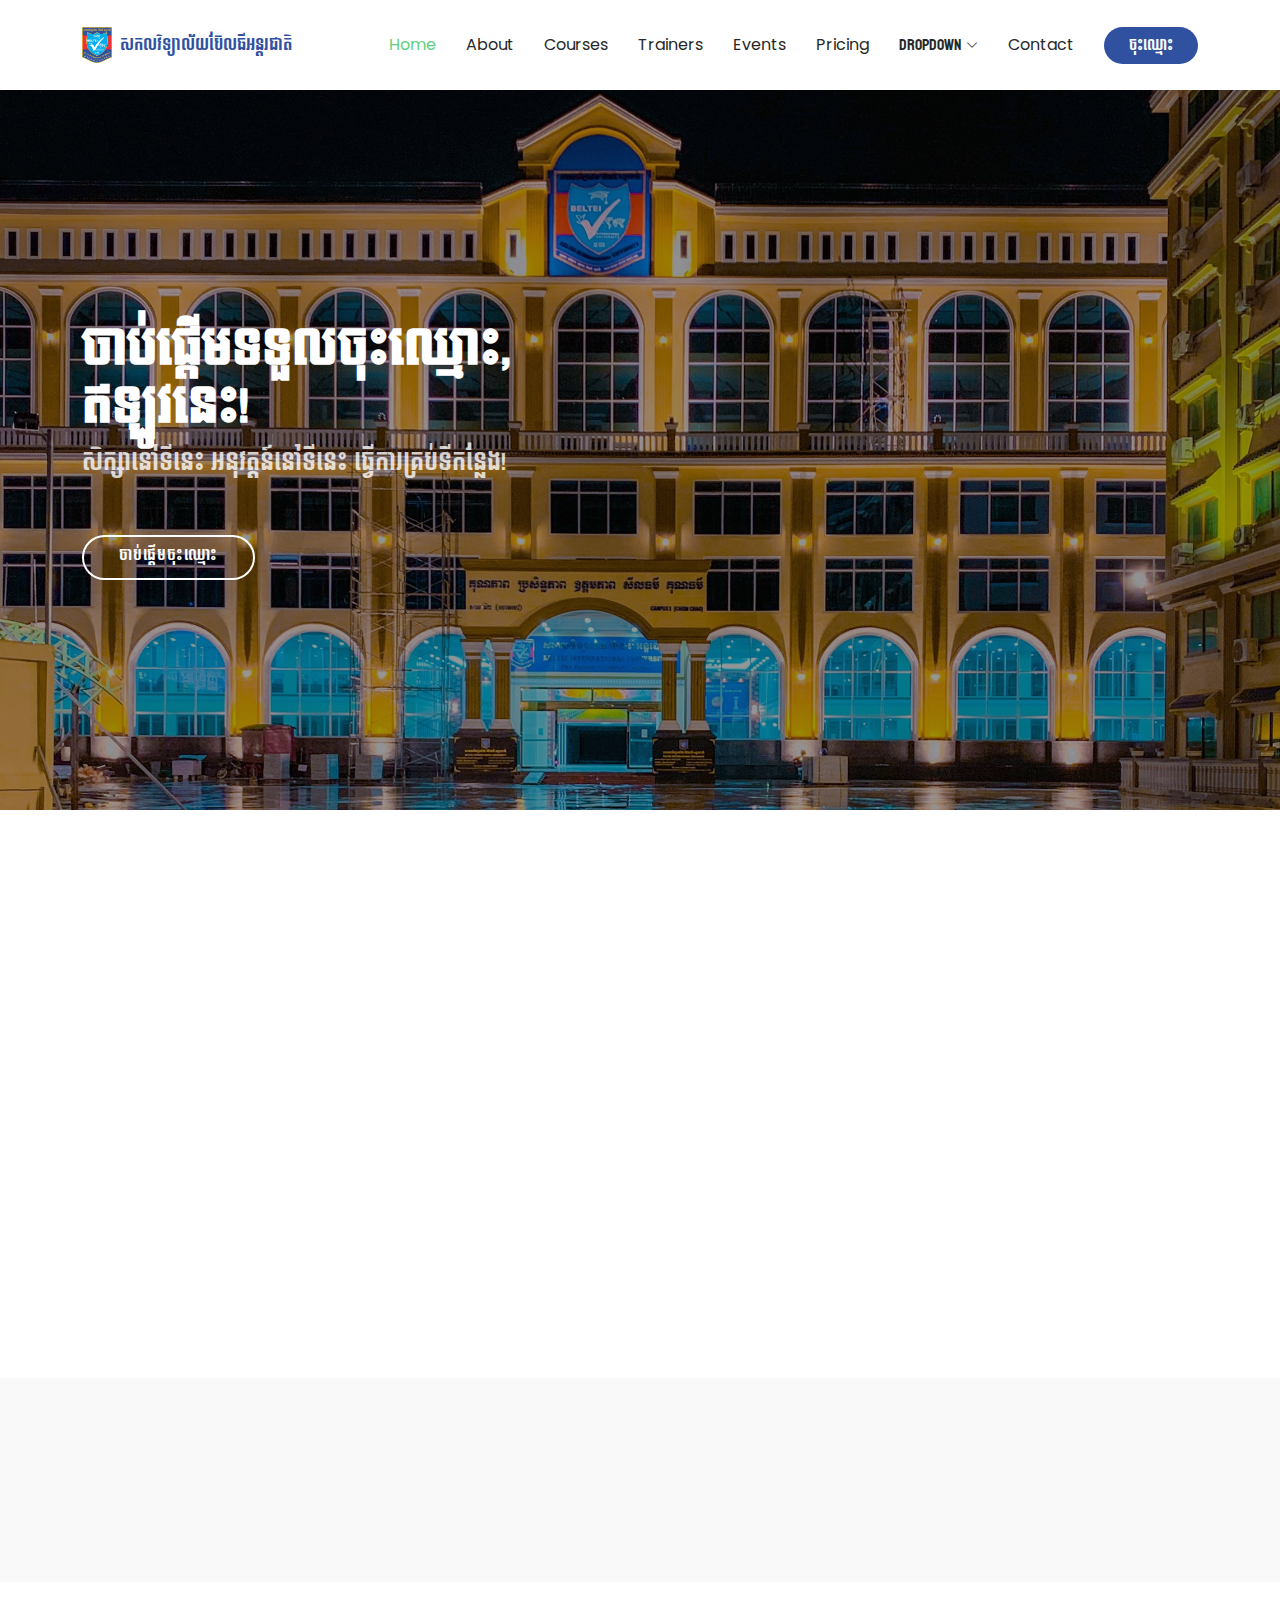
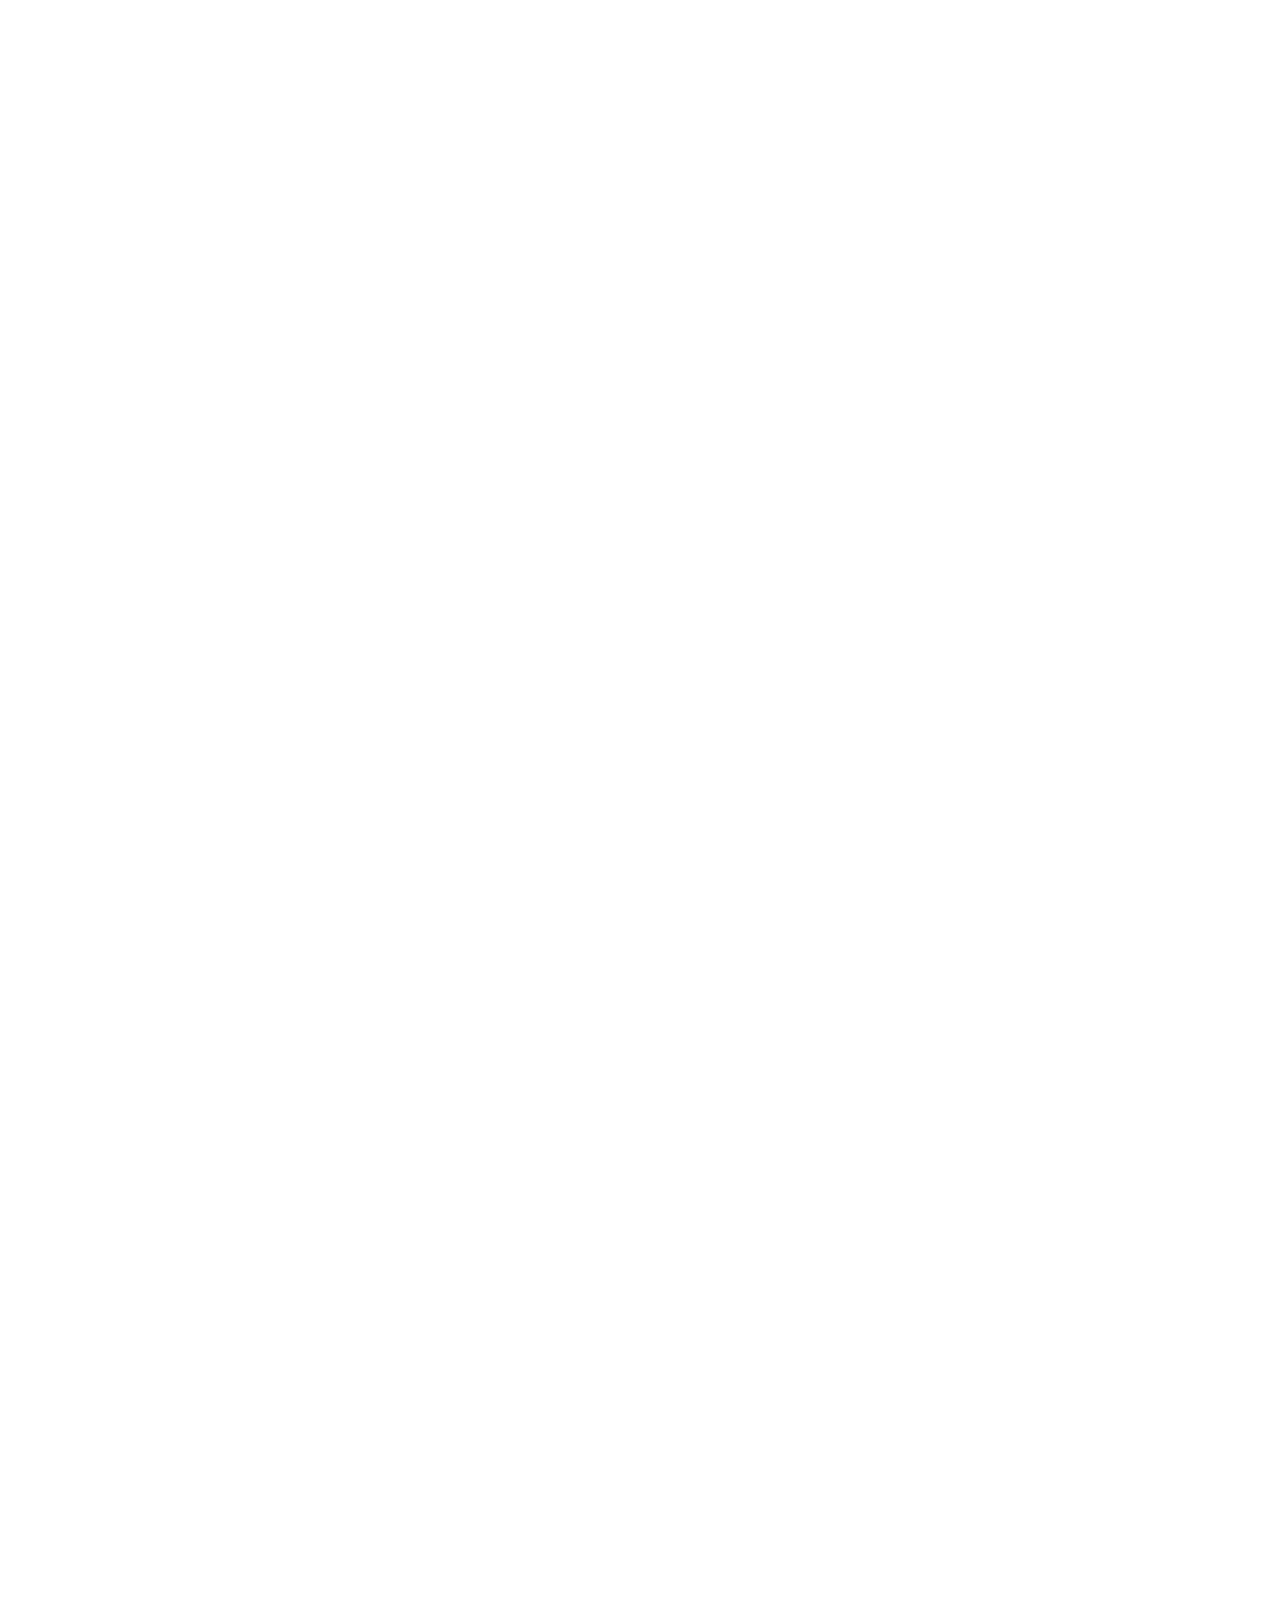
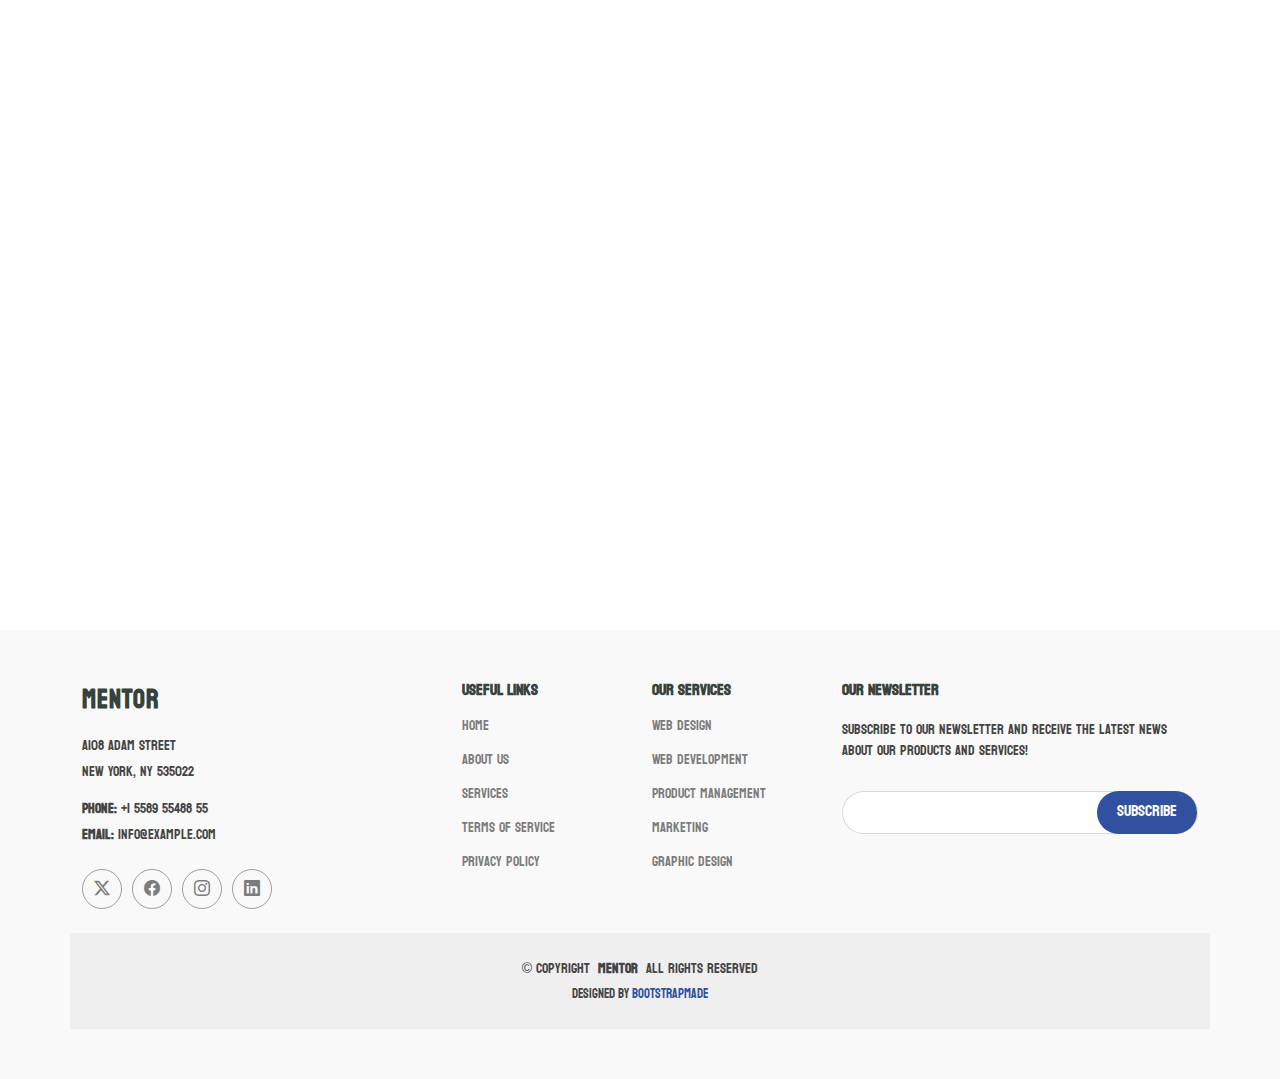
==== index.html @ 5b11e9fb "first commit" ====
<!DOCTYPE html>
<html lang="en">
  <head>
    <meta charset="utf-8" />
    <meta content="width=device-width, initial-scale=1.0" name="viewport" />
    <title>Index - Mentor Bootstrap Template</title>
    <meta name="description" content="" />
    <meta name="keywords" content="" />

    <!-- Favicons -->
    <link href="assets/img/Logo_.png" rel="icon" />
    <link href="assets/img/Logo_.png" rel="BELTEI" />

    <!-- Fonts -->
    <link href="https://fonts.googleapis.com" rel="preconnect" />
    <link href="https://fonts.gstatic.com" rel="preconnect" crossorigin />
    <link
      href="https://fonts.googleapis.com/css2?family=Open+Sans:ital,wght@0,300;0,400;0,500;0,600;0,700;0,800;1,300;1,400;1,500;1,600;1,700;1,800&family=Poppins:ital,wght@0,100;0,200;0,300;0,400;0,500;0,600;0,700;0,800;0,900;1,100;1,200;1,300;1,400;1,500;1,600;1,700;1,800;1,900&family=Raleway:ital,wght@0,100;0,200;0,300;0,400;0,500;0,600;0,700;0,800;0,900;1,100;1,200;1,300;1,400;1,500;1,600;1,700;1,800;1,900&display=swap"
      rel="stylesheet"
    />

    <!-- Vendor CSS Files -->
    <link
      href="assets/vendor/bootstrap/css/bootstrap.min.css"
      rel="stylesheet"
    />
    <link
      href="assets/vendor/bootstrap-icons/bootstrap-icons.css"
      rel="stylesheet"
    />
    <link href="assets/vendor/aos/aos.css" rel="stylesheet" />
    <link
      href="assets/vendor/glightbox/css/glightbox.min.css"
      rel="stylesheet"
    />
    <link href="assets/vendor/swiper/swiper-bundle.min.css" rel="stylesheet" />

    <!-- Link google font -->

    <link rel="preconnect" href="https://fonts.googleapis.com" />
    <link rel="preconnect" href="https://fonts.gstatic.com" crossorigin />
    <link
      href="https://fonts.googleapis.com/css2?family=Bayon&family=Koulen&family=Poppins:ital,wght@0,100;0,200;0,300;0,400;0,500;0,600;0,700;0,800;0,900;1,100;1,200;1,300;1,400;1,500;1,600;1,700;1,800;1,900&display=swap"
      rel="stylesheet"
    />

    <!-- Main CSS File -->
    <link href="assets/css/main.css" rel="stylesheet" />
    <link rel="stylesheet" href="assets/css/Costomize.css">


    <!-- Font Awsome -->
    <link rel="stylesheet" href="https://cdnjs.cloudflare.com/ajax/libs/font-awesome/6.6.0/css/all.min.css" integrity="sha512-Kc323vGBEqzTmouAECnVceyQqyqdsSiqLQISBL29aUW4U/M7pSPA/gEUZQqv1cwx4OnYxTxve5UMg5GT6L4JJg==" crossorigin="anonymous" referrerpolicy="no-referrer" />

    <!-- =======================================================
  * Template Name: Mentor
  * Template URL: https://bootstrapmade.com/mentor-free-education-bootstrap-theme/
  * Updated: Aug 07 2024 with Bootstrap v5.3.3
  * Author: BootstrapMade.com
  * License: https://bootstrapmade.com/license/
  ======================================================== -->
  </head>
  <body class="index-page">
    <header id="header" class="header d-flex align-items-center sticky-top">
      <div
        class="container-fluid container-xl position-relative d-flex align-items-center"
      >
        <a href="index.html" class="logo d-flex align-items-center justify-content-center me-auto">
          <!-- Uncomment the line below if you also wish to use an image logo -->
          <!-- <img src="assets/img/logo.png" alt=""> -->
          <img src="/assets/img/Logo_.png" alt="" />
          សកលវិទ្យាល័យប៊ែលធីអន្ត​រជាតិ
        </a>

        <nav id="navmenu" class="navmenu">
          <ul>
            <li>
              <a href="index.html" class="active">Home<br /></a>
            </li>
            <li><a href="about.html">About</a></li>
            <li><a href="courses.html">Courses</a></li>
            <li><a href="trainers.html">Trainers</a></li>
            <li><a href="events.html">Events</a></li>
            <li><a href="pricing.html">Pricing</a></li>
            <li class="dropdown">
              <a href="#"
                ><span>Dropdown</span>
                <i class="bi bi-chevron-down toggle-dropdown"></i
              ></a>
              <ul>
                <li><a href="#">Dropdown 1</a></li>
                <li class="dropdown">
                  <a href="#"
                    ><span>Deep Dropdown</span>
                    <i class="bi bi-chevron-down toggle-dropdown"></i
                  ></a>
                  <ul>
                    <li><a href="#">Deep Dropdown 1</a></li>
                    <li><a href="#">Deep Dropdown 2</a></li>
                    <li><a href="#">Deep Dropdown 3</a></li>
                    <li><a href="#">Deep Dropdown 4</a></li>
                    <li><a href="#">Deep Dropdown 5</a></li>
                  </ul>
                </li>
                <li><a href="#">Dropdown 2</a></li>
                <li><a href="#">Dropdown 3</a></li>
                <li><a href="#">Dropdown 4</a></li>
              </ul>
            </li>
            <li><a href="contact.html">Contact</a></li>
          </ul>
          <i class="mobile-nav-toggle d-xl-none bi bi-list"></i>
        </nav>

        <a class="btn-getstarted" href="courses.html">​ចុះឈ្មោះ</a>
      </div>
    </header>

    <main class="main">
      <!-- Hero Section -->
      <section id="hero" class="hero section dark-background">
        <img src="assets/img/beltei.jpg" alt="" data-aos="fade-in" />

        <div class="container">
          <h2 data-aos="fade-up" data-aos-delay="100">
            ចាប់ផ្ដើម​ទទួលចុះឈ្មោះ,<br />ឥឡូវនេះ!
          </h2>
          <p data-aos="fade-up" data-aos-delay="200">
            សិក្សានៅទីនេះ អនុវត្តន៍នៅទីនេះ​ ធ្វើការគ្រប់ទីកន្លែ​ង​!
          </p>
          <div class="d-flex mt-4" data-aos="fade-up" data-aos-delay="300">
            <a href="courses.html" class="btn-get-started">ចាប់ផ្ដើម​ចុះឈ្មោះ</a>
          </div>
        </div>
      </section>
      <!-- /Hero Section -->

      <!-- About Section -->
      <section id="about" class="about section">
        <div class="container">
          <div class="row gy-4">
            <div
              class="col-lg-6 order-1 order-lg-2"
              data-aos="fade-up"
              data-aos-delay="100"
            >
              <img src="assets/img/about.jpeg" class="img-fluid" alt="" />
            </div>

            <div
              class="col-lg-6 order-2 order-lg-1 content"
              data-aos="fade-up"
              data-aos-delay="200"
            >
              <h3>សកលវិទ្យាល័យប៊ែលធីអន្ត​រជាតិបានផ្ដល់នូវការ​អបរុំ​ និង​ការអនុវត្តន៍ជាក់ស្ដែង​ល្អបំផុតសម្រាប់និស្សិតសម័យថ្មី</h3>
              <p class="fst-italic">
                សកលវិទ្យាល័យប៊ែលធីអន្ត​រជាតិមាន ៤៥ មុខជំនាញ នៃ ១៣ មហាវិទ្យាល័យ
              </p>
              <ul>
                <li>
                  <i class="bi bi-check-circle"></i>
                  <span
                    >ថ្នាក់ បរិញ្ញាបត្ររង</span
                  >
                </li>
                <li>
                  <i class="bi bi-check-circle"></i>
                  <span
                    >ថ្នាក់ បរិញ្ញាបត្រ</span
                  >
                </li>
                <li>
                  <i class="bi bi-check-circle"></i>
                  <span
                    >ថ្នាក់ បរិញ្ញាបត្រជាន់ខ្ពស់</span
                  >
                </li>
                <li>
                  <i class="bi bi-check-circle"></i>
                  <span
                    >ថ្នាក់ បណ្ឌិត</span
                  >
                </li>
                <li>
                  <i class="bi bi-check-circle"></i>
                  <span
                    >ផ្សល់នូវការអប់រុំបែបអន្តជាតិ​ ដែលមានទាំងថ្នាល់ជាតិ(National Program) និងអន្តរជាតិ(International Program) ប្រកបទៅដោតគុណភាព.</span
                  >
                </li>
              </ul>
              <a href="#" class="read-more"
                ><span>មើលបន្ថែម</span><i class="bi bi-arrow-right"></i
              ></a>
            </div>
          </div>
        </div>
      </section>
      <!-- /About Section -->

      <!-- Counts Section -->
      <section id="counts" class="section counts light-background">
        <div class="container" data-aos="fade-up" data-aos-delay="100">
          <div class="row gy-4">
            <div class="col-lg-3 col-md-6">
              <div class="stats-item text-center w-100 h-100">
                <span
                  data-purecounter-start="0"
                  data-purecounter-end="14480"
                  data-purecounter-duration="1"
                  class="purecounter"
                ></span>
                <p>Students</p>
              </div>
            </div>
            <!-- End Stats Item -->

            <div class="col-lg-3 col-md-6">
              <div class="stats-item text-center w-100 h-100">
                <span
                  data-purecounter-start="0"
                  data-purecounter-end="46"
                  data-purecounter-duration="1"
                  class="purecounter"
                ></span>
                <p>Courses</p>
              </div>
            </div>
            <!-- End Stats Item -->

            <div class="col-lg-3 col-md-6">
              <div class="stats-item text-center w-100 h-100">
                <span
                  data-purecounter-start="0"
                  data-purecounter-end="42"
                  data-purecounter-duration="1"
                  class="purecounter"
                ></span>
                <p>Events</p>
              </div>
            </div>
            <!-- End Stats Item -->

            <div class="col-lg-3 col-md-6">
              <div class="stats-item text-center w-100 h-100">
                <span
                  data-purecounter-start="0"
                  data-purecounter-end="24"
                  data-purecounter-duration="1"
                  class="purecounter"
                ></span>
                <p>Trainers</p>
              </div>
            </div>
            <!-- End Stats Item -->
          </div>
        </div>
      </section>
      <!-- /Counts Section -->

      <!-- Why Us Section -->
      <section id="why-us" class="section why-us">
        <div class="container">
          <div class="row gy-4">
            <div class="col-lg-4" data-aos="fade-up" data-aos-delay="100">
              <div class="why-box">
                <h3>ហេតុអ្វីជ្រើសរើសយកសកលវិទ្យាល័យប៊ែលធីអន្តរជាតិ?</h3>
                <p>
                  ព្រោះសកលវិទ្យាល័យប៊ែលធីអន្តរជាតិបានផ្ដល់នូវការអបរុំមួយដែលល្អបំផុតនៅប្រទេសកម្ពុជា និងជាជម្រើសដ័ល្អបំផុតសម្រាប់និស្សិតទាំងអស់។ ជាពិសេសជាងនេះទៅទៀតអ្នកដែលធ្លាក់បាក់ឌុបក៏អាច ចូលរៀនបានដែរ (ថ្នាក់បរិញ្ញាបត្ររង)។ លើសពីនេះទៅទៀតបានបែងចែកជំនាញដោយមិនរៀនចូលគ្នាលើយ ។
                </p>
                <div class="text-center">
                  <a href="#" class="more-btn"
                    ><span>មើលបន្ថែម</span> <i class="bi bi-chevron-right"></i
                  ></a>
                </div>
              </div>
            </div>
            <!-- End Why Box -->

            <div class="col-lg-8 d-flex align-items-stretch">
              <div class="row gy-4" data-aos="fade-up" data-aos-delay="200">
                <div class="col-xl-4">
                  <div
                    class="icon-box d-flex flex-column justify-content-center align-items-center"
                  >
                    <i class="fa-solid fa-person-digging"></i>
                    <h4>ការចុះហ្វឹកហាត់ការងារ​</h4>
                    <p>
                      ក្រៅពីការសិក្សានៅក្នុងថ្នាក់ សកលវិទ្យាល័យប៊ែលធីអន្ត​រជាតិ​​ បានបង្កើតនូវកម្មពិធីសិក្សាល្អៗជាច្រើន ដូចជាការចុះហ្វឹកហាត់ការងារ(Practicle Tranning)ជាដើម ។
                    </p>
                  </div>
                </div>
                <!-- End Icon Box -->

                <div class="col-xl-4" data-aos="fade-up" data-aos-delay="300">
                  <div
                    class="icon-box d-flex flex-column justify-content-center align-items-center"
                  >
                    <i class="fa-solid fa-mountain-sun"></i>
                    <h4>ការចុះទស្សនកិច្ចសិក្សា</h4>
                    <p>

                    </p>
                  </div>
                </div>
                <!-- End Icon Box -->

                <div class="col-xl-4" data-aos="fade-up" data-aos-delay="400">
                  <div
                    class="icon-box d-flex flex-column justify-content-center align-items-center"
                  >
                    <i class="bi bi-inboxes"></i>
                    <h4>Labore consequatur incidid dolore</h4>
                    <p>
                      Aut suscipit aut cum nemo deleniti aut omnis. Doloribus ut
                      maiores omnis facere
                    </p>
                  </div>
                </div>
                <!-- End Icon Box -->
              </div>
            </div>
          </div>
        </div>
      </section>
      <!-- /Why Us Section -->

      <!-- Features Section -->
      <section id="features" class="features section">
        <div class="container">
          <div class="row gy-4">
            <div
              class="col-lg-3 col-md-4"
              data-aos="fade-up"
              data-aos-delay="100"
            >
              <div class="features-item">
                <i class="bi bi-eye" style="color: #ffbb2c"></i>
                <h3><a href="" class="stretched-link">Lorem Ipsum</a></h3>
              </div>
            </div>
            <!-- End Feature Item -->

            <div
              class="col-lg-3 col-md-4"
              data-aos="fade-up"
              data-aos-delay="200"
            >
              <div class="features-item">
                <i class="bi bi-infinity" style="color: #5578ff"></i>
                <h3><a href="" class="stretched-link">Dolor Sitema</a></h3>
              </div>
            </div>
            <!-- End Feature Item -->

            <div
              class="col-lg-3 col-md-4"
              data-aos="fade-up"
              data-aos-delay="300"
            >
              <div class="features-item">
                <i class="bi bi-mortarboard" style="color: #e80368"></i>
                <h3><a href="" class="stretched-link">Sed perspiciatis</a></h3>
              </div>
            </div>
            <!-- End Feature Item -->

            <div
              class="col-lg-3 col-md-4"
              data-aos="fade-up"
              data-aos-delay="400"
            >
              <div class="features-item">
                <i class="bi bi-nut" style="color: #e361ff"></i>
                <h3><a href="" class="stretched-link">Magni Dolores</a></h3>
              </div>
            </div>
            <!-- End Feature Item -->

            <div
              class="col-lg-3 col-md-4"
              data-aos="fade-up"
              data-aos-delay="500"
            >
              <div class="features-item">
                <i class="bi bi-shuffle" style="color: #47aeff"></i>
                <h3><a href="" class="stretched-link">Nemo Enim</a></h3>
              </div>
            </div>
            <!-- End Feature Item -->

            <div
              class="col-lg-3 col-md-4"
              data-aos="fade-up"
              data-aos-delay="600"
            >
              <div class="features-item">
                <i class="bi bi-star" style="color: #ffa76e"></i>
                <h3><a href="" class="stretched-link">Eiusmod Tempor</a></h3>
              </div>
            </div>
            <!-- End Feature Item -->

            <div
              class="col-lg-3 col-md-4"
              data-aos="fade-up"
              data-aos-delay="700"
            >
              <div class="features-item">
                <i class="bi bi-x-diamond" style="color: #11dbcf"></i>
                <h3><a href="" class="stretched-link">Midela Teren</a></h3>
              </div>
            </div>
            <!-- End Feature Item -->

            <div
              class="col-lg-3 col-md-4"
              data-aos="fade-up"
              data-aos-delay="800"
            >
              <div class="features-item">
                <i class="bi bi-camera-video" style="color: #4233ff"></i>
                <h3><a href="" class="stretched-link">Pira Neve</a></h3>
              </div>
            </div>
            <!-- End Feature Item -->

            <div
              class="col-lg-3 col-md-4"
              data-aos="fade-up"
              data-aos-delay="900"
            >
              <div class="features-item">
                <i class="bi bi-command" style="color: #b2904f"></i>
                <h3><a href="" class="stretched-link">Dirada Pack</a></h3>
              </div>
            </div>
            <!-- End Feature Item -->

            <div
              class="col-lg-3 col-md-4"
              data-aos="fade-up"
              data-aos-delay="1000"
            >
              <div class="features-item">
                <i class="bi bi-dribbble" style="color: #b20969"></i>
                <h3><a href="" class="stretched-link">Moton Ideal</a></h3>
              </div>
            </div>
            <!-- End Feature Item -->

            <div
              class="col-lg-3 col-md-4"
              data-aos="fade-up"
              data-aos-delay="1100"
            >
              <div class="features-item">
                <i class="bi bi-activity" style="color: #ff5828"></i>
                <h3><a href="" class="stretched-link">Verdo Park</a></h3>
              </div>
            </div>
            <!-- End Feature Item -->

            <div
              class="col-lg-3 col-md-4"
              data-aos="fade-up"
              data-aos-delay="1200"
            >
              <div class="features-item">
                <i class="bi bi-brightness-high" style="color: #29cc61"></i>
                <h3><a href="" class="stretched-link">Flavor Nivelanda</a></h3>
              </div>
            </div>
            <!-- End Feature Item -->
          </div>
        </div>
      </section>
      <!-- /Features Section -->

      <!-- Courses Section -->
      <section id="courses" class="courses section">
        <!-- Section Title -->
        <div class="container section-title" data-aos="fade-up">
          <h2>Courses</h2>
          <p>Popular Courses</p>
        </div>
        <!-- End Section Title -->

        <div class="container">
          <div class="row">
            <div
              class="col-lg-4 col-md-6 d-flex align-items-stretch"
              data-aos="zoom-in"
              data-aos-delay="100"
            >
              <div class="course-item">
                <img
                  src="assets/img/course-1.jpg"
                  class="img-fluid"
                  alt="..."
                />
                <div class="course-content">
                  <div
                    class="d-flex justify-content-between align-items-center mb-3"
                  >
                    <p class="category">Web Development</p>
                    <p class="price">$169</p>
                  </div>

                  <h3><a href="course-details.html">Website Design</a></h3>
                  <p class="description">
                    Et architecto provident deleniti facere repellat nobis iste.
                    Id facere quia quae dolores dolorem tempore.
                  </p>
                  <div
                    class="trainer d-flex justify-content-between align-items-center"
                  >
                    <div class="trainer-profile d-flex align-items-center">
                      <img
                        src="assets/img/trainers/trainer-1-2.jpg"
                        class="img-fluid"
                        alt=""
                      />
                      <a href="" class="trainer-link">Antonio</a>
                    </div>
                    <div class="trainer-rank d-flex align-items-center">
                      <i class="bi bi-person user-icon"></i>&nbsp;50
                      &nbsp;&nbsp;
                      <i class="bi bi-heart heart-icon"></i>&nbsp;65
                    </div>
                  </div>
                </div>
              </div>
            </div>
            <!-- End Course Item-->

            <div
              class="col-lg-4 col-md-6 d-flex align-items-stretch mt-4 mt-md-0"
              data-aos="zoom-in"
              data-aos-delay="200"
            >
              <div class="course-item">
                <img
                  src="assets/img/course-2.jpg"
                  class="img-fluid"
                  alt="..."
                />
                <div class="course-content">
                  <div
                    class="d-flex justify-content-between align-items-center mb-3"
                  >
                    <p class="category">Marketing</p>
                    <p class="price">$250</p>
                  </div>

                  <h3>
                    <a href="course-details.html">Search Engine Optimization</a>
                  </h3>
                  <p class="description">
                    Et architecto provident deleniti facere repellat nobis iste.
                    Id facere quia quae dolores dolorem tempore.
                  </p>
                  <div
                    class="trainer d-flex justify-content-between align-items-center"
                  >
                    <div class="trainer-profile d-flex align-items-center">
                      <img
                        src="assets/img/trainers/trainer-2-2.jpg"
                        class="img-fluid"
                        alt=""
                      />
                      <a href="" class="trainer-link">Lana</a>
                    </div>
                    <div class="trainer-rank d-flex align-items-center">
                      <i class="bi bi-person user-icon"></i>&nbsp;35
                      &nbsp;&nbsp;
                      <i class="bi bi-heart heart-icon"></i>&nbsp;42
                    </div>
                  </div>
                </div>
              </div>
            </div>
            <!-- End Course Item-->

            <div
              class="col-lg-4 col-md-6 d-flex align-items-stretch mt-4 mt-lg-0"
              data-aos="zoom-in"
              data-aos-delay="300"
            >
              <div class="course-item">
                <img
                  src="assets/img/course-3.jpg"
                  class="img-fluid"
                  alt="..."
                />
                <div class="course-content">
                  <div
                    class="d-flex justify-content-between align-items-center mb-3"
                  >
                    <p class="category">Content</p>
                    <p class="price">$180</p>
                  </div>

                  <h3><a href="course-details.html">Copywriting</a></h3>
                  <p class="description">
                    Et architecto provident deleniti facere repellat nobis iste.
                    Id facere quia quae dolores dolorem tempore.
                  </p>
                  <div
                    class="trainer d-flex justify-content-between align-items-center"
                  >
                    <div class="trainer-profile d-flex align-items-center">
                      <img
                        src="assets/img/trainers/trainer-3-2.jpg"
                        class="img-fluid"
                        alt=""
                      />
                      <a href="" class="trainer-link">Brandon</a>
                    </div>
                    <div class="trainer-rank d-flex align-items-center">
                      <i class="bi bi-person user-icon"></i>&nbsp;20
                      &nbsp;&nbsp;
                      <i class="bi bi-heart heart-icon"></i>&nbsp;85
                    </div>
                  </div>
                </div>
              </div>
            </div>
            <!-- End Course Item-->
          </div>
        </div>
      </section>
      <!-- /Courses Section -->

      <!-- Trainers Index Section -->
      <section id="trainers-index" class="section trainers-index">
        <div class="container">
          <div class="row">
            <div
              class="col-lg-4 col-md-6 d-flex"
              data-aos="fade-up"
              data-aos-delay="100"
            >
              <div class="member">
                <img
                  src="assets/img/trainers/trainer-1.jpg"
                  class="img-fluid"
                  alt=""
                />
                <div class="member-content">
                  <h4>Walter White</h4>
                  <span>Web Development</span>
                  <p>
                    Magni qui quod omnis unde et eos fuga et exercitationem.
                    Odio veritatis perspiciatis quaerat qui aut aut aut
                  </p>
                  <div class="social">
                    <a href=""><i class="bi bi-twitter-x"></i></a>
                    <a href=""><i class="bi bi-facebook"></i></a>
                    <a href=""><i class="bi bi-instagram"></i></a>
                    <a href=""><i class="bi bi-linkedin"></i></a>
                  </div>
                </div>
              </div>
            </div>
            <!-- End Team Member -->

            <div
              class="col-lg-4 col-md-6 d-flex"
              data-aos="fade-up"
              data-aos-delay="200"
            >
              <div class="member">
                <img
                  src="assets/img/trainers/trainer-2.jpg"
                  class="img-fluid"
                  alt=""
                />
                <div class="member-content">
                  <h4>Sarah Jhinson</h4>
                  <span>Marketing</span>
                  <p>
                    Repellat fugiat adipisci nemo illum nesciunt voluptas
                    repellendus. In architecto rerum rerum temporibus
                  </p>
                  <div class="social">
                    <a href=""><i class="bi bi-twitter-x"></i></a>
                    <a href=""><i class="bi bi-facebook"></i></a>
                    <a href=""><i class="bi bi-instagram"></i></a>
                    <a href=""><i class="bi bi-linkedin"></i></a>
                  </div>
                </div>
              </div>
            </div>
            <!-- End Team Member -->

            <div
              class="col-lg-4 col-md-6 d-flex"
              data-aos="fade-up"
              data-aos-delay="300"
            >
              <div class="member">
                <img
                  src="assets/img/trainers/trainer-3.jpg"
                  class="img-fluid"
                  alt=""
                />
                <div class="member-content">
                  <h4>William Anderson</h4>
                  <span>Content</span>
                  <p>
                    Voluptas necessitatibus occaecati quia. Earum totam
                    consequuntur qui porro et laborum toro des clara
                  </p>
                  <div class="social">
                    <a href=""><i class="bi bi-twitter-x"></i></a>
                    <a href=""><i class="bi bi-facebook"></i></a>
                    <a href=""><i class="bi bi-instagram"></i></a>
                    <a href=""><i class="bi bi-linkedin"></i></a>
                  </div>
                </div>
              </div>
            </div>
            <!-- End Team Member -->
          </div>
        </div>
      </section>
      <!-- /Trainers Index Section -->
    </main>

    <footer id="footer" class="footer position-relative light-background">
      <div class="container footer-top">
        <div class="row gy-4">
          <div class="col-lg-4 col-md-6 footer-about">
            <a href="index.html" class="logo d-flex align-items-center">
              <span class="sitename">Mentor</span>
            </a>
            <div class="footer-contact pt-3">
              <p>A108 Adam Street</p>
              <p>New York, NY 535022</p>
              <p class="mt-3">
                <strong>Phone:</strong> <span>+1 5589 55488 55</span>
              </p>
              <p><strong>Email:</strong> <span>info@example.com</span></p>
            </div>
            <div class="social-links d-flex mt-4">
              <a href=""><i class="bi bi-twitter-x"></i></a>
              <a href=""><i class="bi bi-facebook"></i></a>
              <a href=""><i class="bi bi-instagram"></i></a>
              <a href=""><i class="bi bi-linkedin"></i></a>
            </div>
          </div>

          <div class="col-lg-2 col-md-3 footer-links">
            <h4>Useful Links</h4>
            <ul>
              <li><a href="#">Home</a></li>
              <li><a href="#">About us</a></li>
              <li><a href="#">Services</a></li>
              <li><a href="#">Terms of service</a></li>
              <li><a href="#">Privacy policy</a></li>
            </ul>
          </div>

          <div class="col-lg-2 col-md-3 footer-links">
            <h4>Our Services</h4>
            <ul>
              <li><a href="#">Web Design</a></li>
              <li><a href="#">Web Development</a></li>
              <li><a href="#">Product Management</a></li>
              <li><a href="#">Marketing</a></li>
              <li><a href="#">Graphic Design</a></li>
            </ul>
          </div>

          <div class="col-lg-4 col-md-12 footer-newsletter">
            <h4>Our Newsletter</h4>
            <p>
              Subscribe to our newsletter and receive the latest news about our
              products and services!
            </p>
            <form
              action="forms/newsletter.php"
              method="post"
              class="php-email-form"
            >
              <div class="newsletter-form">
                <input type="email" name="email" /><input
                  type="submit"
                  value="Subscribe"
                />
              </div>
              <div class="loading">Loading</div>
              <div class="error-message"></div>
              <div class="sent-message">
                Your subscription request has been sent. Thank you!
              </div>
            </form>
          </div>
        </div>
      </div>

      <div class="container copyright text-center mt-4">
        <p>
          © <span>Copyright</span>
          <strong class="px-1 sitename">Mentor</strong>
          <span>All Rights Reserved</span>
        </p>
        <div class="credits">
          <!-- All the links in the footer should remain intact. -->
          <!-- You can delete the links only if you've purchased the pro version. -->
          <!-- Licensing information: https://bootstrapmade.com/license/ -->
          <!-- Purchase the pro version with working PHP/AJAX contact form: [buy-url] -->
          Designed by <a href="https://bootstrapmade.com/">BootstrapMade</a>
        </div>
      </div>
    </footer>

    <!-- Scroll Top -->
    <a
      href="#"
      id="scroll-top"
      class="scroll-top d-flex align-items-center justify-content-center"
      ><i class="bi bi-arrow-up-short"></i
    ></a>

    <!-- Preloader -->
    <div id="preloader"></div>

    <!-- Vendor JS Files -->
    <script src="assets/vendor/bootstrap/js/bootstrap.bundle.min.js"></script>
    <script src="assets/vendor/php-email-form/validate.js"></script>
    <script src="assets/vendor/aos/aos.js"></script>
    <script src="assets/vendor/glightbox/js/glightbox.min.js"></script>
    <script src="assets/vendor/purecounter/purecounter_vanilla.js"></script>
    <script src="assets/vendor/swiper/swiper-bundle.min.js"></script>

    <!-- Main JS File -->
    <script src="assets/js/main.js"></script>
  </body>
</html>
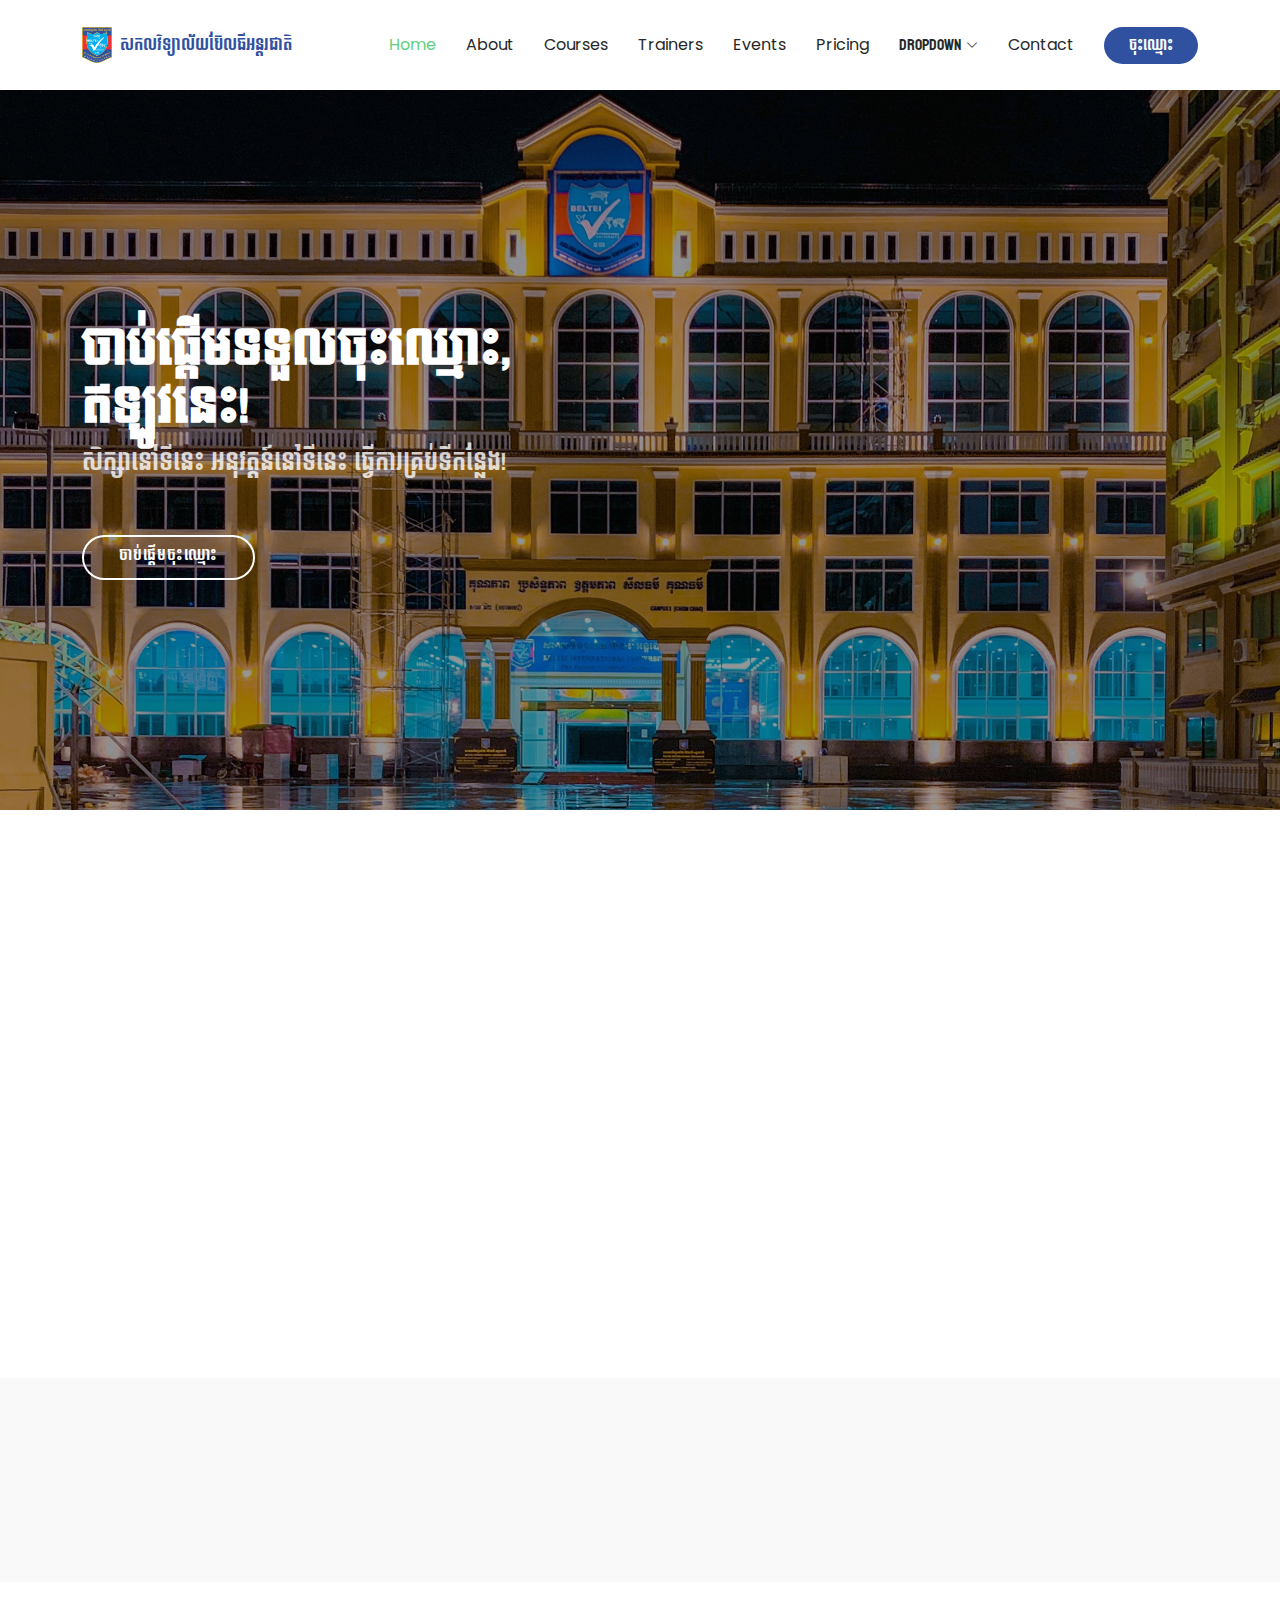
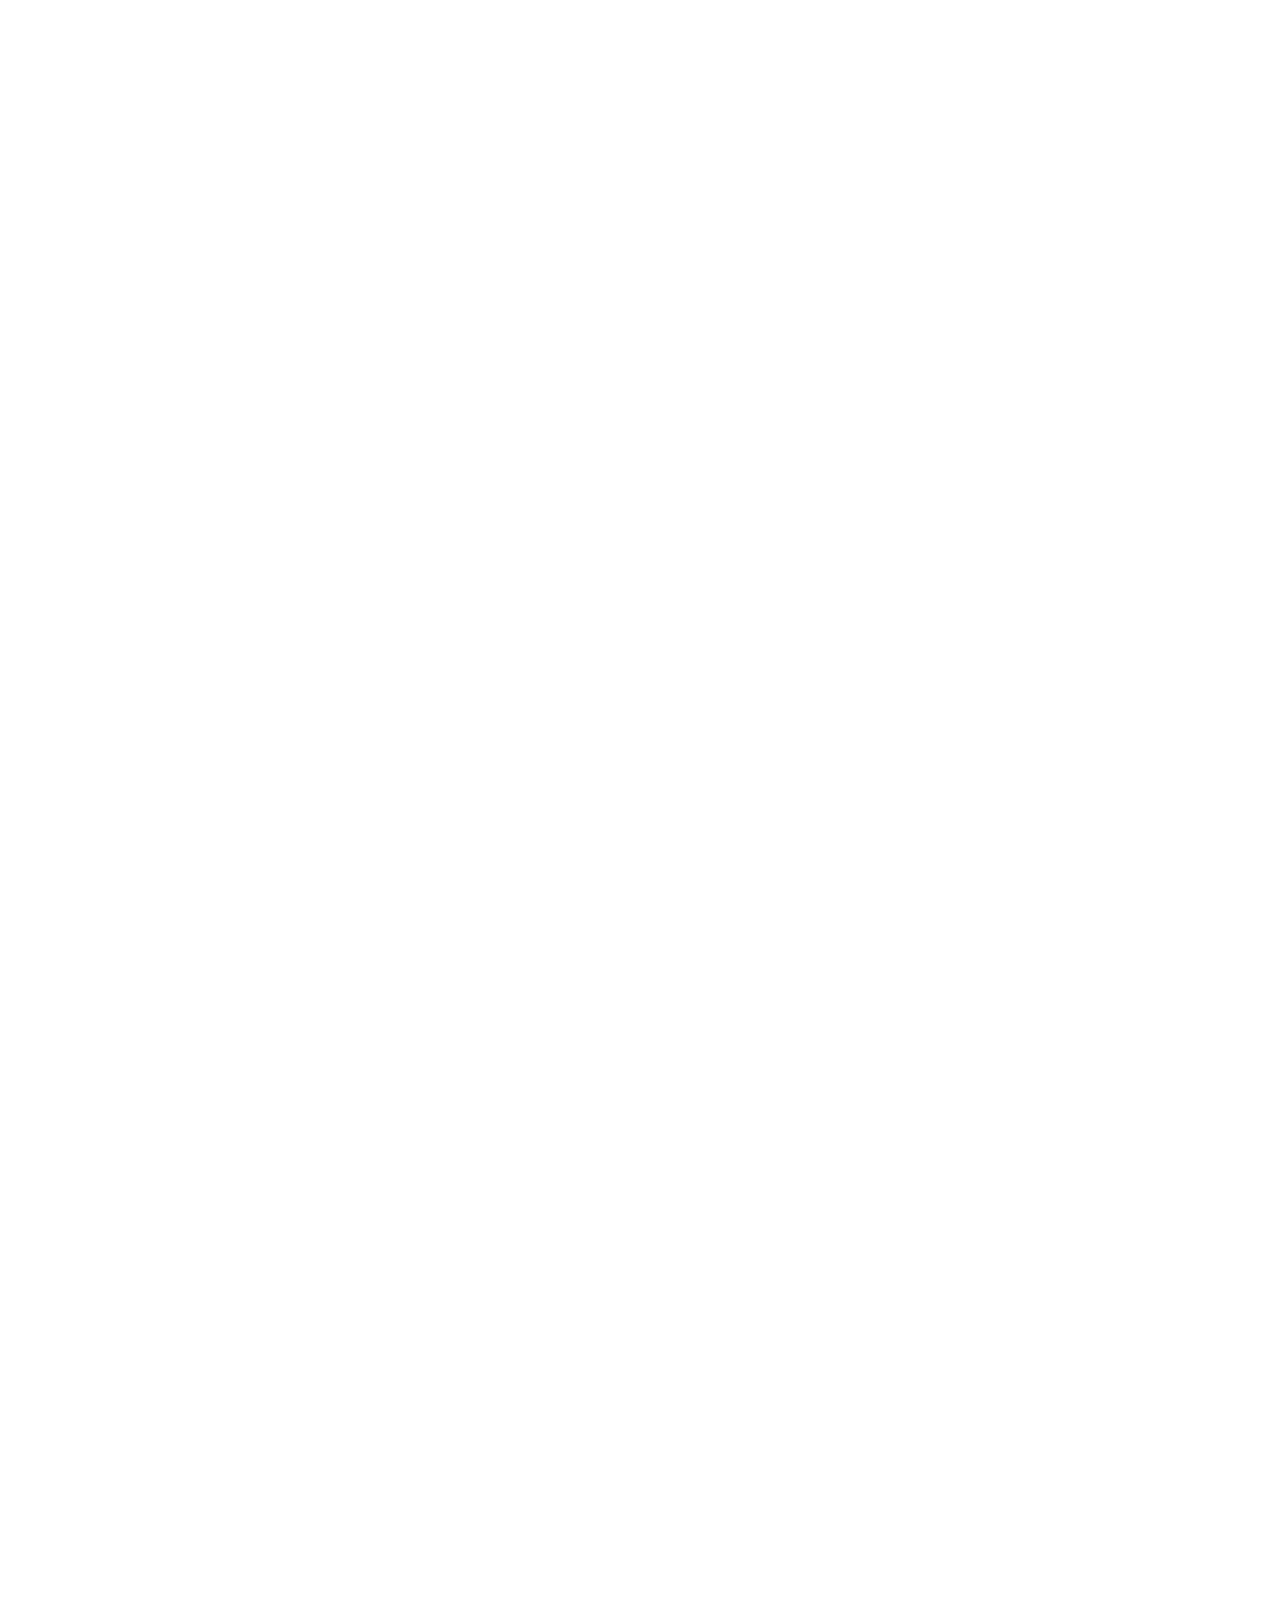
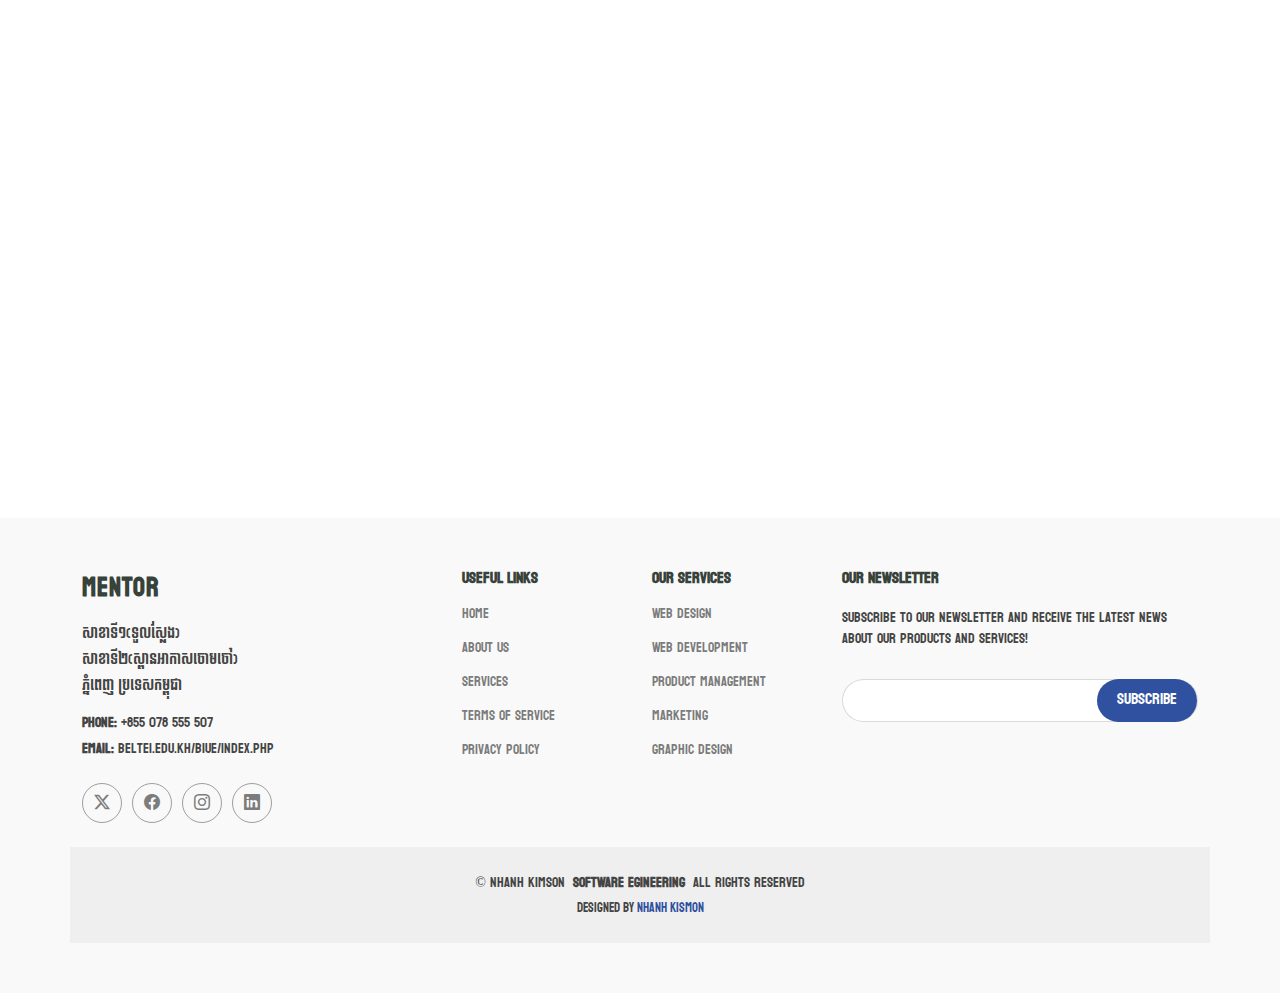
==== commit d172c5f7: "second" ====
--- a/index.html
+++ b/index.html
@@ -51,14 +51,7 @@
 
     <!-- Font Awsome -->
     <link rel="stylesheet" href="https://cdnjs.cloudflare.com/ajax/libs/font-awesome/6.6.0/css/all.min.css" integrity="sha512-Kc323vGBEqzTmouAECnVceyQqyqdsSiqLQISBL29aUW4U/M7pSPA/gEUZQqv1cwx4OnYxTxve5UMg5GT6L4JJg==" crossorigin="anonymous" referrerpolicy="no-referrer" />
-
-    <!-- =======================================================
-  * Template Name: Mentor
-  * Template URL: https://bootstrapmade.com/mentor-free-education-bootstrap-theme/
-  * Updated: Aug 07 2024 with Bootstrap v5.3.3
-  * Author: BootstrapMade.com
-  * License: https://bootstrapmade.com/license/
-  ======================================================== -->
+    
   </head>
   <body class="index-page">
     <header id="header" class="header d-flex align-items-center sticky-top">
@@ -298,7 +291,7 @@
                     <i class="fa-solid fa-mountain-sun"></i>
                     <h4>ការចុះទស្សនកិច្ចសិក្សា</h4>
                     <p>
-
+                      ការចុះទស្សនកិច្ចសិក្សានេះធ្វើឡើងដើម្បីអោយសិស្សនិស្សិតទាំងអស់ទទួលបាននូវចំណេះដឹង​ និង​បទពិសោធន៍ថ្មីៗជាច្រើន។​
                     </p>
                   </div>
                 </div>
@@ -309,10 +302,9 @@
                     class="icon-box d-flex flex-column justify-content-center align-items-center"
                   >
                     <i class="bi bi-inboxes"></i>
-                    <h4>Labore consequatur incidid dolore</h4>
+                    <h4>ការសិក្សានៅក្នុងថ្នាក់​</h4>
                     <p>
-                      Aut suscipit aut cum nemo deleniti aut omnis. Doloribus ut
-                      maiores omnis facere
+                      ការសិក្សានៅក្នុងថ្នាក់​ ប្រកបទៅដោយគុណភាព រួមទាំងមាននូវឧបករណ៍ និង គ្រឿងសម្ភារសិក្សាទំនើបៗ
                     </p>
                   </div>
                 </div>
@@ -335,7 +327,7 @@
             >
               <div class="features-item">
                 <i class="bi bi-eye" style="color: #ffbb2c"></i>
-                <h3><a href="" class="stretched-link">Lorem Ipsum</a></h3>
+                <h3><a href="" class="stretched-link">ការវាយតម្លៃ</a></h3>
               </div>
             </div>
             <!-- End Feature Item -->
@@ -347,119 +339,10 @@
             >
               <div class="features-item">
                 <i class="bi bi-infinity" style="color: #5578ff"></i>
-                <h3><a href="" class="stretched-link">Dolor Sitema</a></h3>
+                <h3><a href="" class="stretched-link">ការផ្ដល់ជូន</a></h3>
               </div>
             </div>
             <!-- End Feature Item -->
-
-            <div
-              class="col-lg-3 col-md-4"
-              data-aos="fade-up"
-              data-aos-delay="300"
-            >
-              <div class="features-item">
-                <i class="bi bi-mortarboard" style="color: #e80368"></i>
-                <h3><a href="" class="stretched-link">Sed perspiciatis</a></h3>
-              </div>
-            </div>
-            <!-- End Feature Item -->
-
-            <div
-              class="col-lg-3 col-md-4"
-              data-aos="fade-up"
-              data-aos-delay="400"
-            >
-              <div class="features-item">
-                <i class="bi bi-nut" style="color: #e361ff"></i>
-                <h3><a href="" class="stretched-link">Magni Dolores</a></h3>
-              </div>
-            </div>
-            <!-- End Feature Item -->
-
-            <div
-              class="col-lg-3 col-md-4"
-              data-aos="fade-up"
-              data-aos-delay="500"
-            >
-              <div class="features-item">
-                <i class="bi bi-shuffle" style="color: #47aeff"></i>
-                <h3><a href="" class="stretched-link">Nemo Enim</a></h3>
-              </div>
-            </div>
-            <!-- End Feature Item -->
-
-            <div
-              class="col-lg-3 col-md-4"
-              data-aos="fade-up"
-              data-aos-delay="600"
-            >
-              <div class="features-item">
-                <i class="bi bi-star" style="color: #ffa76e"></i>
-                <h3><a href="" class="stretched-link">Eiusmod Tempor</a></h3>
-              </div>
-            </div>
-            <!-- End Feature Item -->
-
-            <div
-              class="col-lg-3 col-md-4"
-              data-aos="fade-up"
-              data-aos-delay="700"
-            >
-              <div class="features-item">
-                <i class="bi bi-x-diamond" style="color: #11dbcf"></i>
-                <h3><a href="" class="stretched-link">Midela Teren</a></h3>
-              </div>
-            </div>
-            <!-- End Feature Item -->
-
-            <div
-              class="col-lg-3 col-md-4"
-              data-aos="fade-up"
-              data-aos-delay="800"
-            >
-              <div class="features-item">
-                <i class="bi bi-camera-video" style="color: #4233ff"></i>
-                <h3><a href="" class="stretched-link">Pira Neve</a></h3>
-              </div>
-            </div>
-            <!-- End Feature Item -->
-
-            <div
-              class="col-lg-3 col-md-4"
-              data-aos="fade-up"
-              data-aos-delay="900"
-            >
-              <div class="features-item">
-                <i class="bi bi-command" style="color: #b2904f"></i>
-                <h3><a href="" class="stretched-link">Dirada Pack</a></h3>
-              </div>
-            </div>
-            <!-- End Feature Item -->
-
-            <div
-              class="col-lg-3 col-md-4"
-              data-aos="fade-up"
-              data-aos-delay="1000"
-            >
-              <div class="features-item">
-                <i class="bi bi-dribbble" style="color: #b20969"></i>
-                <h3><a href="" class="stretched-link">Moton Ideal</a></h3>
-              </div>
-            </div>
-            <!-- End Feature Item -->
-
-            <div
-              class="col-lg-3 col-md-4"
-              data-aos="fade-up"
-              data-aos-delay="1100"
-            >
-              <div class="features-item">
-                <i class="bi bi-activity" style="color: #ff5828"></i>
-                <h3><a href="" class="stretched-link">Verdo Park</a></h3>
-              </div>
-            </div>
-            <!-- End Feature Item -->
-
             <div
               class="col-lg-3 col-md-4"
               data-aos="fade-up"
@@ -467,7 +350,7 @@
             >
               <div class="features-item">
                 <i class="bi bi-brightness-high" style="color: #29cc61"></i>
-                <h3><a href="" class="stretched-link">Flavor Nivelanda</a></h3>
+                <h3><a href="" class="stretched-link">ភាពរីកចម្រើន ឈានមុខ</a></h3>
               </div>
             </div>
             <!-- End Feature Item -->
@@ -481,7 +364,7 @@
         <!-- Section Title -->
         <div class="container section-title" data-aos="fade-up">
           <h2>Courses</h2>
-          <p>Popular Courses</p>
+          <p>Pupulour Program</p>
         </div>
         <!-- End Section Title -->
 
@@ -494,7 +377,7 @@
             >
               <div class="course-item">
                 <img
-                  src="assets/img/course-1.jpg"
+                  src="assets/img/មហាវិទ្យាល័យ អាកាសចរស៊ីវិល.jpg"
                   class="img-fluid"
                   alt="..."
                 />
@@ -502,14 +385,13 @@
                   <div
                     class="d-flex justify-content-between align-items-center mb-3"
                   >
-                    <p class="category">Web Development</p>
-                    <p class="price">$169</p>
-                  </div>
-
-                  <h3><a href="course-details.html">Website Design</a></h3>
+                    <p class="category">មហាវិទ្យាល័យ អាកាសចរស៊ីវិល</p>
+                    <p class="price">$2100</p>
+                  </div>
+
+                  <h3><a href="course-details.html">អាកាសចរ</a></h3>
                   <p class="description">
-                    Et architecto provident deleniti facere repellat nobis iste.
-                    Id facere quia quae dolores dolorem tempore.
+                    មហាវិទ្យាល័យអាកាសចរស៊ីវិលជាមហាវិទ្យាល័យមួយនៅក្នុងប្រទេសកម្ពុជាដែលផ្តល់ នូវចំណេះជំនាញច្បាស់លាស់ ពាក់ព័ន្ធនឹងវិស័យអាកាសចរស៊ីវិលឲ្យកាន់តែទូលំទូលាយមានសមត្ថភាពខ្ពស់ ប្រកបដោយវិជ្ជាជីវៈ ទាំងឯកទេសច្បាប់អាកាសចរណ៍ និងយុទ្ធសាស្រ្តដឹកនាំក្រុមហ៊ុនអាកាសចរណ៍ឲ្យមានសក្តានុពលក្នុងការគ្រប់គ្រង ស្របតាមស្តង់ដារអន្តរជាតិ និងយុគសម័យឌីជីថល។
                   </p>
                   <div
                     class="trainer d-flex justify-content-between align-items-center"
@@ -540,7 +422,7 @@
             >
               <div class="course-item">
                 <img
-                  src="assets/img/course-2.jpg"
+                  src="assets/img/IT.jpg"
                   class="img-fluid"
                   alt="..."
                 />
@@ -548,16 +430,15 @@
                   <div
                     class="d-flex justify-content-between align-items-center mb-3"
                   >
-                    <p class="category">Marketing</p>
-                    <p class="price">$250</p>
+                    <p class="category">មហាវិទ្យាល័យ​ ព័ត័មានវិទ្យា​ និង វិទ្យាសាស្រ្ត</p>
+                    <p class="price">$700</p>
                   </div>
 
                   <h3>
-                    <a href="course-details.html">Search Engine Optimization</a>
+                    <a href="course-details.html">មើលបន្ថែម</a>
                   </h3>
                   <p class="description">
-                    Et architecto provident deleniti facere repellat nobis iste.
-                    Id facere quia quae dolores dolorem tempore.
+                    សិក្សាមុខជំនាញព័ត៌មានវិទ្យា IT ចាប់ពីឆ្នាំទី១ ឆមាសទី១ ទៅតែម្តង ឆាប់ចេះ ឆាប់បានការងារធ្វើ
                   </p>
                   <div
                     class="trainer d-flex justify-content-between align-items-center"
@@ -568,58 +449,12 @@
                         class="img-fluid"
                         alt=""
                       />
-                      <a href="" class="trainer-link">Lana</a>
+                      <a href="" class="trainer-link">EOM CHANTHORN</a>
                     </div>
                     <div class="trainer-rank d-flex align-items-center">
                       <i class="bi bi-person user-icon"></i>&nbsp;35
                       &nbsp;&nbsp;
                       <i class="bi bi-heart heart-icon"></i>&nbsp;42
-                    </div>
-                  </div>
-                </div>
-              </div>
-            </div>
-            <!-- End Course Item-->
-
-            <div
-              class="col-lg-4 col-md-6 d-flex align-items-stretch mt-4 mt-lg-0"
-              data-aos="zoom-in"
-              data-aos-delay="300"
-            >
-              <div class="course-item">
-                <img
-                  src="assets/img/course-3.jpg"
-                  class="img-fluid"
-                  alt="..."
-                />
-                <div class="course-content">
-                  <div
-                    class="d-flex justify-content-between align-items-center mb-3"
-                  >
-                    <p class="category">Content</p>
-                    <p class="price">$180</p>
-                  </div>
-
-                  <h3><a href="course-details.html">Copywriting</a></h3>
-                  <p class="description">
-                    Et architecto provident deleniti facere repellat nobis iste.
-                    Id facere quia quae dolores dolorem tempore.
-                  </p>
-                  <div
-                    class="trainer d-flex justify-content-between align-items-center"
-                  >
-                    <div class="trainer-profile d-flex align-items-center">
-                      <img
-                        src="assets/img/trainers/trainer-3-2.jpg"
-                        class="img-fluid"
-                        alt=""
-                      />
-                      <a href="" class="trainer-link">Brandon</a>
-                    </div>
-                    <div class="trainer-rank d-flex align-items-center">
-                      <i class="bi bi-person user-icon"></i>&nbsp;20
-                      &nbsp;&nbsp;
-                      <i class="bi bi-heart heart-icon"></i>&nbsp;85
                     </div>
                   </div>
                 </div>
@@ -647,11 +482,10 @@
                   alt=""
                 />
                 <div class="member-content">
-                  <h4>Walter White</h4>
-                  <span>Web Development</span>
+                  <h4>LY CHHENG</h4>
+                  <span>FOUNDER AND DIRECOR</span>
                   <p>
-                    Magni qui quod omnis unde et eos fuga et exercitationem.
-                    Odio veritatis perspiciatis quaerat qui aut aut aut
+                  ឯកឧត្តមបណ្ឌិត លី ឆេង ដែលជាស្ថាវបនិក ប៊ែលធីគ្រុប
                   </p>
                   <div class="social">
                     <a href=""><i class="bi bi-twitter-x"></i></a>
@@ -676,40 +510,10 @@
                   alt=""
                 />
                 <div class="member-content">
-                  <h4>Sarah Jhinson</h4>
-                  <span>Marketing</span>
+                  <h4>LY NAVUTH</h4>
+                  <span>President</span>
                   <p>
-                    Repellat fugiat adipisci nemo illum nesciunt voluptas
-                    repellendus. In architecto rerum rerum temporibus
-                  </p>
-                  <div class="social">
-                    <a href=""><i class="bi bi-twitter-x"></i></a>
-                    <a href=""><i class="bi bi-facebook"></i></a>
-                    <a href=""><i class="bi bi-instagram"></i></a>
-                    <a href=""><i class="bi bi-linkedin"></i></a>
-                  </div>
-                </div>
-              </div>
-            </div>
-            <!-- End Team Member -->
-
-            <div
-              class="col-lg-4 col-md-6 d-flex"
-              data-aos="fade-up"
-              data-aos-delay="300"
-            >
-              <div class="member">
-                <img
-                  src="assets/img/trainers/trainer-3.jpg"
-                  class="img-fluid"
-                  alt=""
-                />
-                <div class="member-content">
-                  <h4>William Anderson</h4>
-                  <span>Content</span>
-                  <p>
-                    Voluptas necessitatibus occaecati quia. Earum totam
-                    consequuntur qui porro et laborum toro des clara
+                    ឯកឧត្តម លី ណាវុឌ្ឍ អគ្គនាយករង នៃប៊ែលធី គ្រុប និងជាសាកលវិទ្យាធិការ នៃសាកលវិទ្យាល័យ ប៊ែលធី អន្តរជាតិ
                   </p>
                   <div class="social">
                     <a href=""><i class="bi bi-twitter-x"></i></a>
@@ -735,12 +539,13 @@
               <span class="sitename">Mentor</span>
             </a>
             <div class="footer-contact pt-3">
-              <p>A108 Adam Street</p>
-              <p>New York, NY 535022</p>
+              <p>សាខាទី១​(ទួលស្លែង)</p>
+              <p>សាខាទី២​(ស្ពានអាកាសចោមចៅ)</p>
+              <p>ភ្នំពេញ​ ប្រទេសកម្ពុជា</p>
               <p class="mt-3">
-                <strong>Phone:</strong> <span>+1 5589 55488 55</span>
+                <strong>Phone:</strong> <span>+855 078 555 507</span>
               </p>
-              <p><strong>Email:</strong> <span>info@example.com</span></p>
+              <p><strong>Email:</strong> <span>beltei.edu.kh/biue/index.php</span></p>
             </div>
             <div class="social-links d-flex mt-4">
               <a href=""><i class="bi bi-twitter-x"></i></a>
@@ -801,16 +606,12 @@
 
       <div class="container copyright text-center mt-4">
         <p>
-          © <span>Copyright</span>
-          <strong class="px-1 sitename">Mentor</strong>
+          © <span>NHANH KIMSON</span>
+          <strong class="px-1 sitename">SOFTWARE EGINEERING</strong>
           <span>All Rights Reserved</span>
         </p>
         <div class="credits">
-          <!-- All the links in the footer should remain intact. -->
-          <!-- You can delete the links only if you've purchased the pro version. -->
-          <!-- Licensing information: https://bootstrapmade.com/license/ -->
-          <!-- Purchase the pro version with working PHP/AJAX contact form: [buy-url] -->
-          Designed by <a href="https://bootstrapmade.com/">BootstrapMade</a>
+          Designed by <a href="">NHANH KISMON</a>
         </div>
       </div>
     </footer>
@@ -828,7 +629,6 @@
 
     <!-- Vendor JS Files -->
     <script src="assets/vendor/bootstrap/js/bootstrap.bundle.min.js"></script>
-    <script src="assets/vendor/php-email-form/validate.js"></script>
     <script src="assets/vendor/aos/aos.js"></script>
     <script src="assets/vendor/glightbox/js/glightbox.min.js"></script>
     <script src="assets/vendor/purecounter/purecounter_vanilla.js"></script>
--- a/assets/css/main.css
+++ b/assets/css/main.css
@@ -77,7 +77,9 @@
   color: color-mix(in srgb, var(--accent-color), transparent 25%);
   text-decoration: none;
 }
-
+p{
+  font-family: "Bayon";
+}
 h1,
 h2,
 h3,
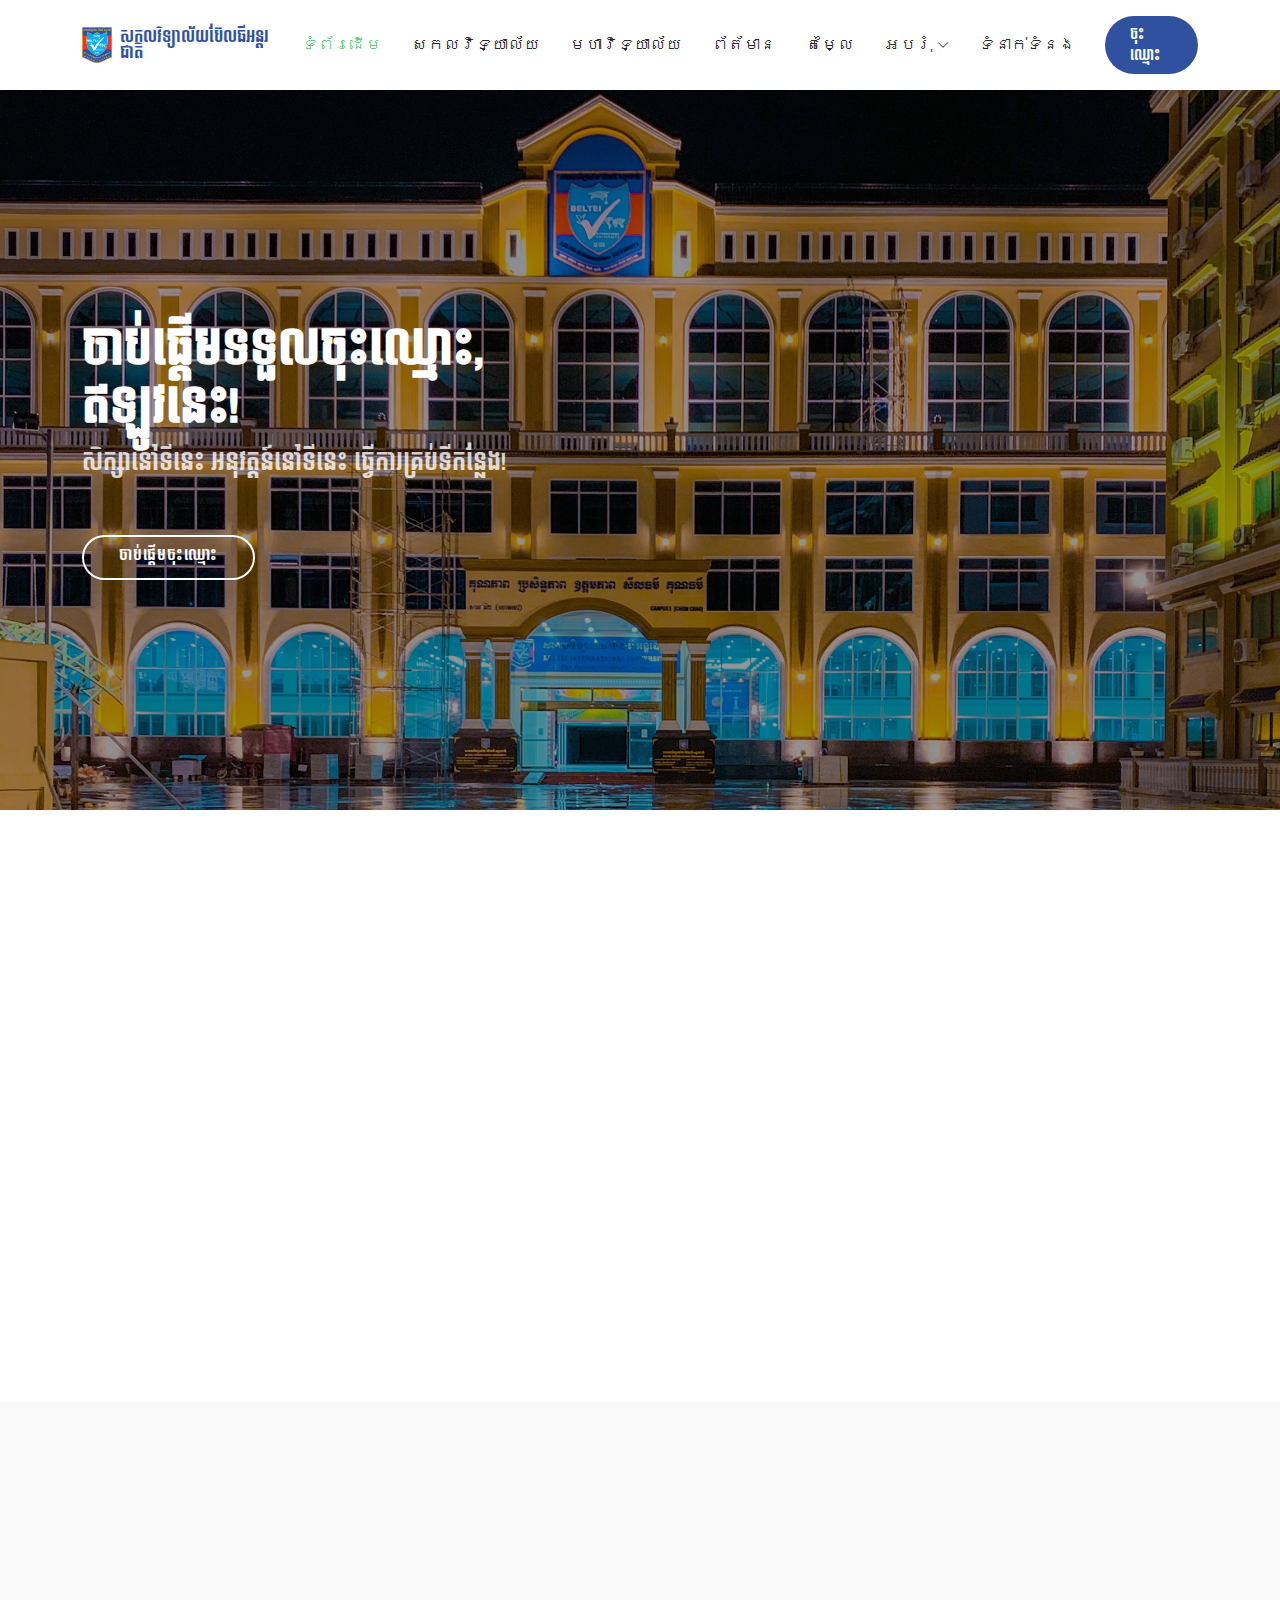
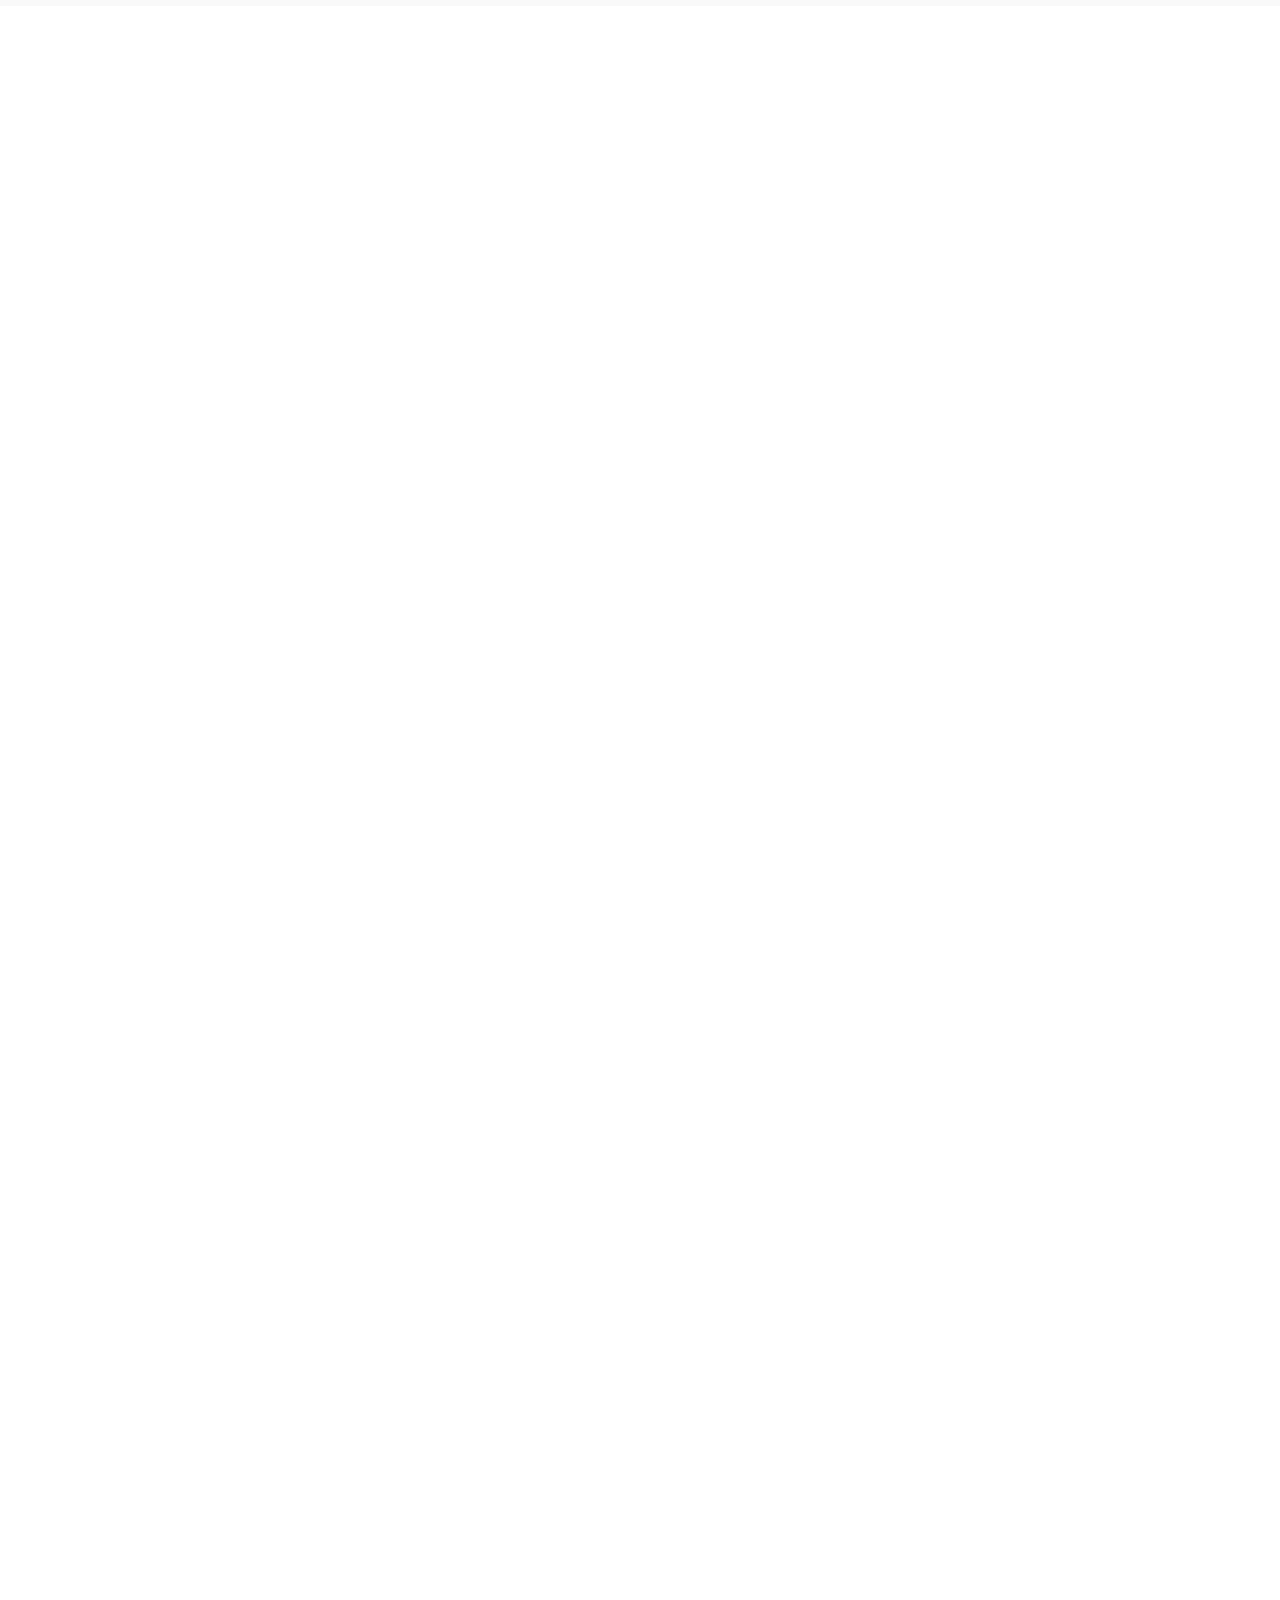
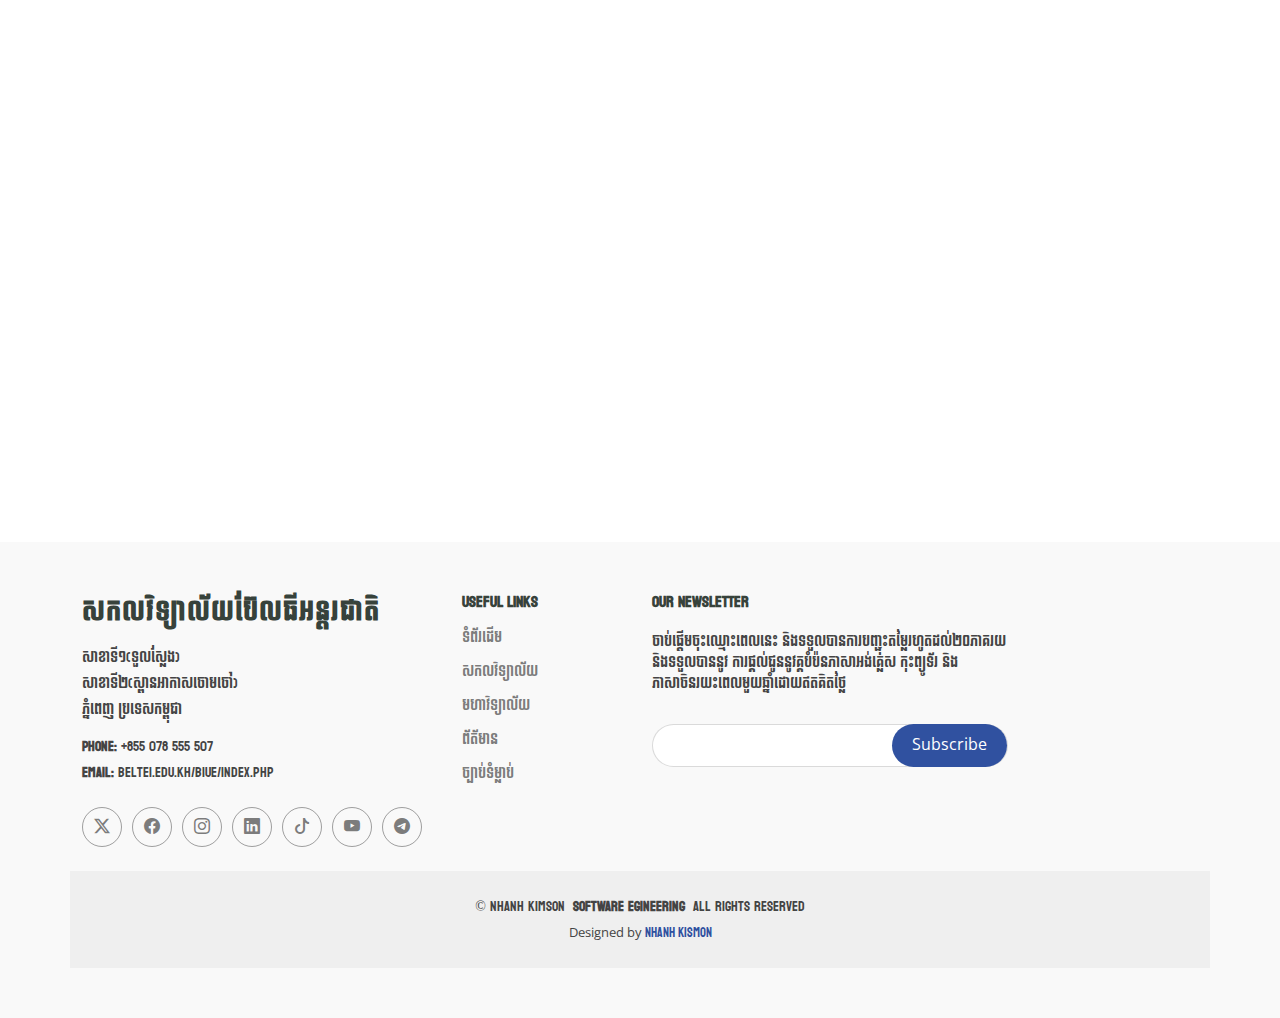
==== commit ddfb891c: "3.0" ====
--- a/index.html
+++ b/index.html
@@ -68,39 +68,20 @@
         <nav id="navmenu" class="navmenu">
           <ul>
             <li>
-              <a href="index.html" class="active">Home<br /></a>
+              <a href="index.html" class="active">ទំព័រដើម​<br /></a>
             </li>
-            <li><a href="about.html">About</a></li>
-            <li><a href="courses.html">Courses</a></li>
-            <li><a href="trainers.html">Trainers</a></li>
-            <li><a href="events.html">Events</a></li>
-            <li><a href="pricing.html">Pricing</a></li>
-            <li class="dropdown">
-              <a href="#"
-                ><span>Dropdown</span>
-                <i class="bi bi-chevron-down toggle-dropdown"></i
-              ></a>
+            <li><a href="about.html">សកលវិទ្យាល័យ</a></li>
+            <li><a href="courses.html">មហាវិទ្យាល័យ</a></li>
+            <li><a href="events.html">ព័ត័មាន</a></li>
+            <li><a href="pricing.html">តម្លៃ</a></li>
+            <li class="dropdown"><a href="#">អបរុំ</span><i class="bi bi-chevron-down toggle-dropdown"></i></a>
               <ul>
-                <li><a href="#">Dropdown 1</a></li>
-                <li class="dropdown">
-                  <a href="#"
-                    ><span>Deep Dropdown</span>
-                    <i class="bi bi-chevron-down toggle-dropdown"></i
-                  ></a>
-                  <ul>
-                    <li><a href="#">Deep Dropdown 1</a></li>
-                    <li><a href="#">Deep Dropdown 2</a></li>
-                    <li><a href="#">Deep Dropdown 3</a></li>
-                    <li><a href="#">Deep Dropdown 4</a></li>
-                    <li><a href="#">Deep Dropdown 5</a></li>
-                  </ul>
-                </li>
-                <li><a href="#">Dropdown 2</a></li>
-                <li><a href="#">Dropdown 3</a></li>
-                <li><a href="#">Dropdown 4</a></li>
+                <li><a href="#">សាលាប៊ែលធីអន្ត​រជាតិ</a></li>
+                <li><a href="#">ប៊ែលធីទំនាក់ទំនងអន្តរជាតិ</a></li>
+                <li><a href="#">ប៊ែលធី មជ្ឈមព្ឌលប្រលង</a></li>
               </ul>
             </li>
-            <li><a href="contact.html">Contact</a></li>
+            <li><a href="contact.html">ទំនាក់ទំនង</a></li>
           </ul>
           <i class="mobile-nav-toggle d-xl-none bi bi-list"></i>
         </nav>
@@ -202,7 +183,7 @@
                   data-purecounter-duration="1"
                   class="purecounter"
                 ></span>
-                <p>Students</p>
+                <p>និស្សិត</p>
               </div>
             </div>
             <!-- End Stats Item -->
@@ -215,7 +196,7 @@
                   data-purecounter-duration="1"
                   class="purecounter"
                 ></span>
-                <p>Courses</p>
+                <p>មហាវិទ្យាល័យ</p>
               </div>
             </div>
             <!-- End Stats Item -->
@@ -228,7 +209,7 @@
                   data-purecounter-duration="1"
                   class="purecounter"
                 ></span>
-                <p>Events</p>
+                <p>ព័ត័មាន</p>
               </div>
             </div>
             <!-- End Stats Item -->
@@ -241,7 +222,7 @@
                   data-purecounter-duration="1"
                   class="purecounter"
                 ></span>
-                <p>Trainers</p>
+                <p>ខណគ្រប់គ្រង</p>
               </div>
             </div>
             <!-- End Stats Item -->
@@ -346,6 +327,17 @@
             <div
               class="col-lg-3 col-md-4"
               data-aos="fade-up"
+              data-aos-delay="200"
+            >
+              <div class="features-item">
+                <i class="bi bi-check-circle"​ style="color: #5578ff"></i>
+                <h3><a href="" class="stretched-link">ភាពទំនើប</a></h3>
+              </div>
+            </div>
+            <!-- End Feature Item -->
+            <div
+              class="col-lg-3 col-md-4"
+              data-aos="fade-up"
               data-aos-delay="1200"
             >
               <div class="features-item">
@@ -461,6 +453,52 @@
               </div>
             </div>
             <!-- End Course Item-->
+            <div
+            class="col-lg-4 col-md-6 d-flex align-items-stretch mt-4 mt-md-0"
+            data-aos="zoom-in"
+            data-aos-delay="200"
+          >
+            <div class="course-item">
+              <img
+                src="assets/img/Finan.jpg"
+                class="img-fluid"
+                alt="..."
+              />
+              <div class="course-content">
+                <div
+                  class="d-flex justify-content-between align-items-center mb-3"
+                >
+                  <p class="category">មហាវិទ្យាល័យ ហិរញ្ញវត្ថុ និងធនាគារ</p>
+                  <p class="price">$700</p>
+                </div>
+
+                <h3>
+                  <a href="course-details.html">មើលបន្ថែម</a>
+                </h3>
+                <p class="description">
+                  ការចុះហ្វឹកហាត់ការងារ (Practical Training) នេះ បានប្រព្រឹត្តទៅនាថ្ងៃអង្គារ ១៥កើត ខែភទ្របទ ឆ្នាំរោង ឆស័ក ព.ស. ២៥៦៨ ត្រូវនឹងថ្ងៃទី១៧ ខែកញ្ញា ឆ្នាំ២០២៤ នៅធនាគារកាណាឌីយ៉ា។
+                </p>
+                <div
+                  class="trainer d-flex justify-content-between align-items-center"
+                >
+                  <div class="trainer-profile d-flex align-items-center">
+                    <img
+                      src="assets/img/trainers/trainer-2-2.jpg"
+                      class="img-fluid"
+                      alt=""
+                    />
+                    <a href="" class="trainer-link">EOM CHANTHORN</a>
+                  </div>
+                  <div class="trainer-rank d-flex align-items-center">
+                    <i class="bi bi-person user-icon"></i>&nbsp;35
+                    &nbsp;&nbsp;
+                    <i class="bi bi-heart heart-icon"></i>&nbsp;42
+                  </div>
+                </div>
+              </div>
+            </div>
+          </div>
+          <!-- End Course Item-->
           </div>
         </div>
       </section>
@@ -525,6 +563,33 @@
               </div>
             </div>
             <!-- End Team Member -->
+            <div
+              class="col-lg-4 col-md-6 d-flex"
+              data-aos="fade-up"
+              data-aos-delay="200"
+            >
+              <div class="member">
+                <img
+                  src="assets/img/trainers/trainer-3.jpg"
+                  class="img-fluid"
+                  alt=""
+                />
+                <div class="member-content">
+                  <h4>PHUONG PHIRUM</h4>
+                  <span>UC1</span>
+                  <p>
+                    សកលវិទ្យាការរង​ សាខាទី១​(ទួលស្លែង)
+                  </p>
+                  <div class="social">
+                    <a href=""><i class="bi bi-twitter-x"></i></a>
+                    <a href=""><i class="bi bi-facebook"></i></a>
+                    <a href=""><i class="bi bi-instagram"></i></a>
+                    <a href=""><i class="bi bi-linkedin"></i></a>
+                  </div>
+                </div>
+              </div>
+            </div>
+            <!-- End Team Member -->
           </div>
         </div>
       </section>
@@ -536,7 +601,7 @@
         <div class="row gy-4">
           <div class="col-lg-4 col-md-6 footer-about">
             <a href="index.html" class="logo d-flex align-items-center">
-              <span class="sitename">Mentor</span>
+              <span class="sitename">សកលវិទ្យាល័យប៊ែលធីអន្ត​រជាតិ</span>
             </a>
             <div class="footer-contact pt-3">
               <p>សាខាទី១​(ទួលស្លែង)</p>
@@ -552,36 +617,27 @@
               <a href=""><i class="bi bi-facebook"></i></a>
               <a href=""><i class="bi bi-instagram"></i></a>
               <a href=""><i class="bi bi-linkedin"></i></a>
+              <a href=""><i class="bi bi-tiktok"></i></a>
+              <a href=""><i class="bi bi-youtube"></i></a>
+              <a href=""><i class="bi bi-telegram"></i></a>
             </div>
           </div>
 
           <div class="col-lg-2 col-md-3 footer-links">
             <h4>Useful Links</h4>
             <ul>
-              <li><a href="#">Home</a></li>
-              <li><a href="#">About us</a></li>
-              <li><a href="#">Services</a></li>
-              <li><a href="#">Terms of service</a></li>
-              <li><a href="#">Privacy policy</a></li>
-            </ul>
-          </div>
-
-          <div class="col-lg-2 col-md-3 footer-links">
-            <h4>Our Services</h4>
-            <ul>
-              <li><a href="#">Web Design</a></li>
-              <li><a href="#">Web Development</a></li>
-              <li><a href="#">Product Management</a></li>
-              <li><a href="#">Marketing</a></li>
-              <li><a href="#">Graphic Design</a></li>
+              <li><a href="#">ទំព័រដើម​</a></li>
+              <li><a href="#">សកលវិទ្យាល័យ</a></li>
+              <li><a href="#">មហាវិទ្យាល័យ</a></li>
+              <li><a href="#">ព័ត័មាន</a></li>
+              <li><a href="#">ច្បាប់ទំម្លាប់</a></li>
             </ul>
           </div>
 
           <div class="col-lg-4 col-md-12 footer-newsletter">
             <h4>Our Newsletter</h4>
             <p>
-              Subscribe to our newsletter and receive the latest news about our
-              products and services!
+              ចាប់ផ្ដើម​ចុះឈ្មោះពេលនេះ និងទទួលបាន​ការបញ្ជុះតម្លៃរហូត​ដល់២០ភាគរយ និង​ទទួលបាននូវ ការផ្គល់ជូននូវគ្គបំប៉នភាសាអង់គ្លេស​ កុះព្យូទ័រ​ និង​ភាសាចិនរយះពេលមួយឆ្នាំដោយឥតគិតថ្លៃ
             </p>
             <form
               action="forms/newsletter.php"
--- a/assets/css/main.css
+++ b/assets/css/main.css
@@ -66,11 +66,13 @@
   background-color: var(--background-color);
   font-family: var(--default-font);
 }
+/* form Login and register */
 
 a {
   color: var(--accent-color);
   text-decoration: none;
   transition: 0.3s;
+  font-family: var(--heading-font);
 }
 
 a:hover {
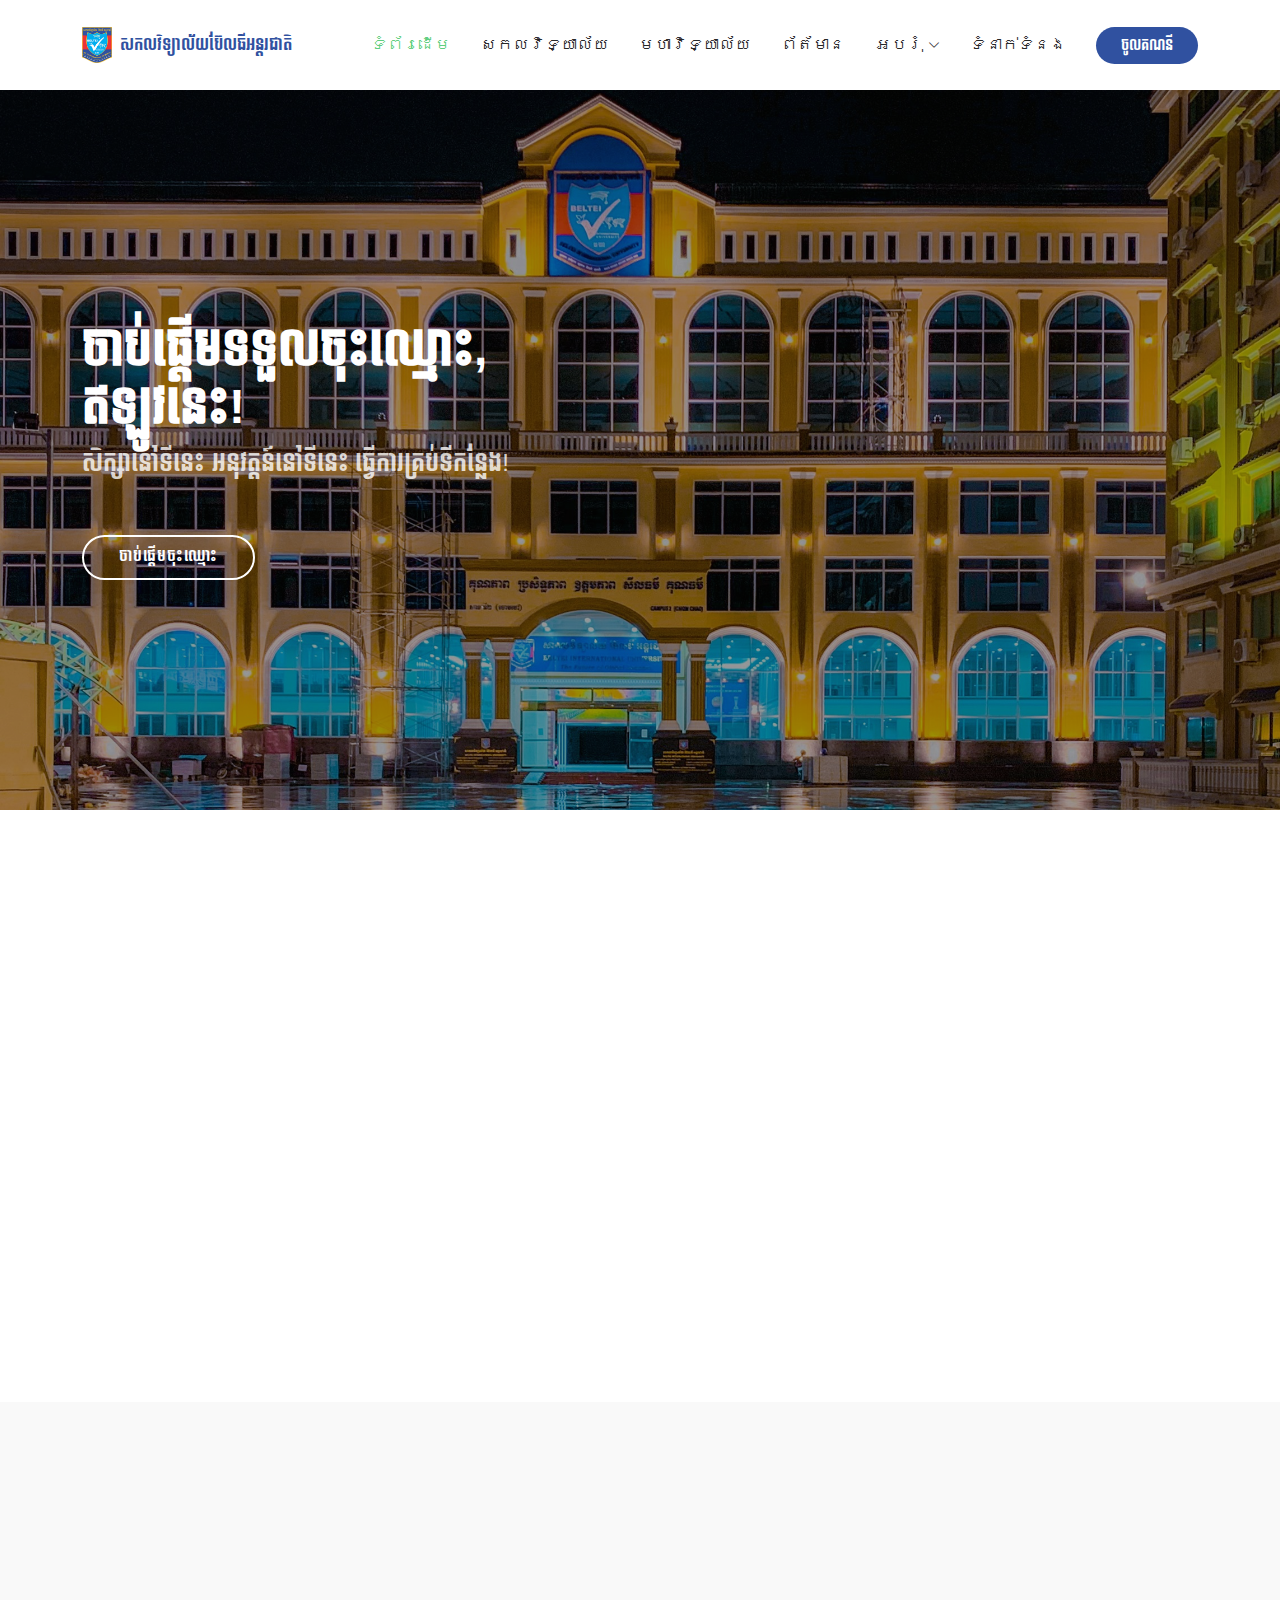
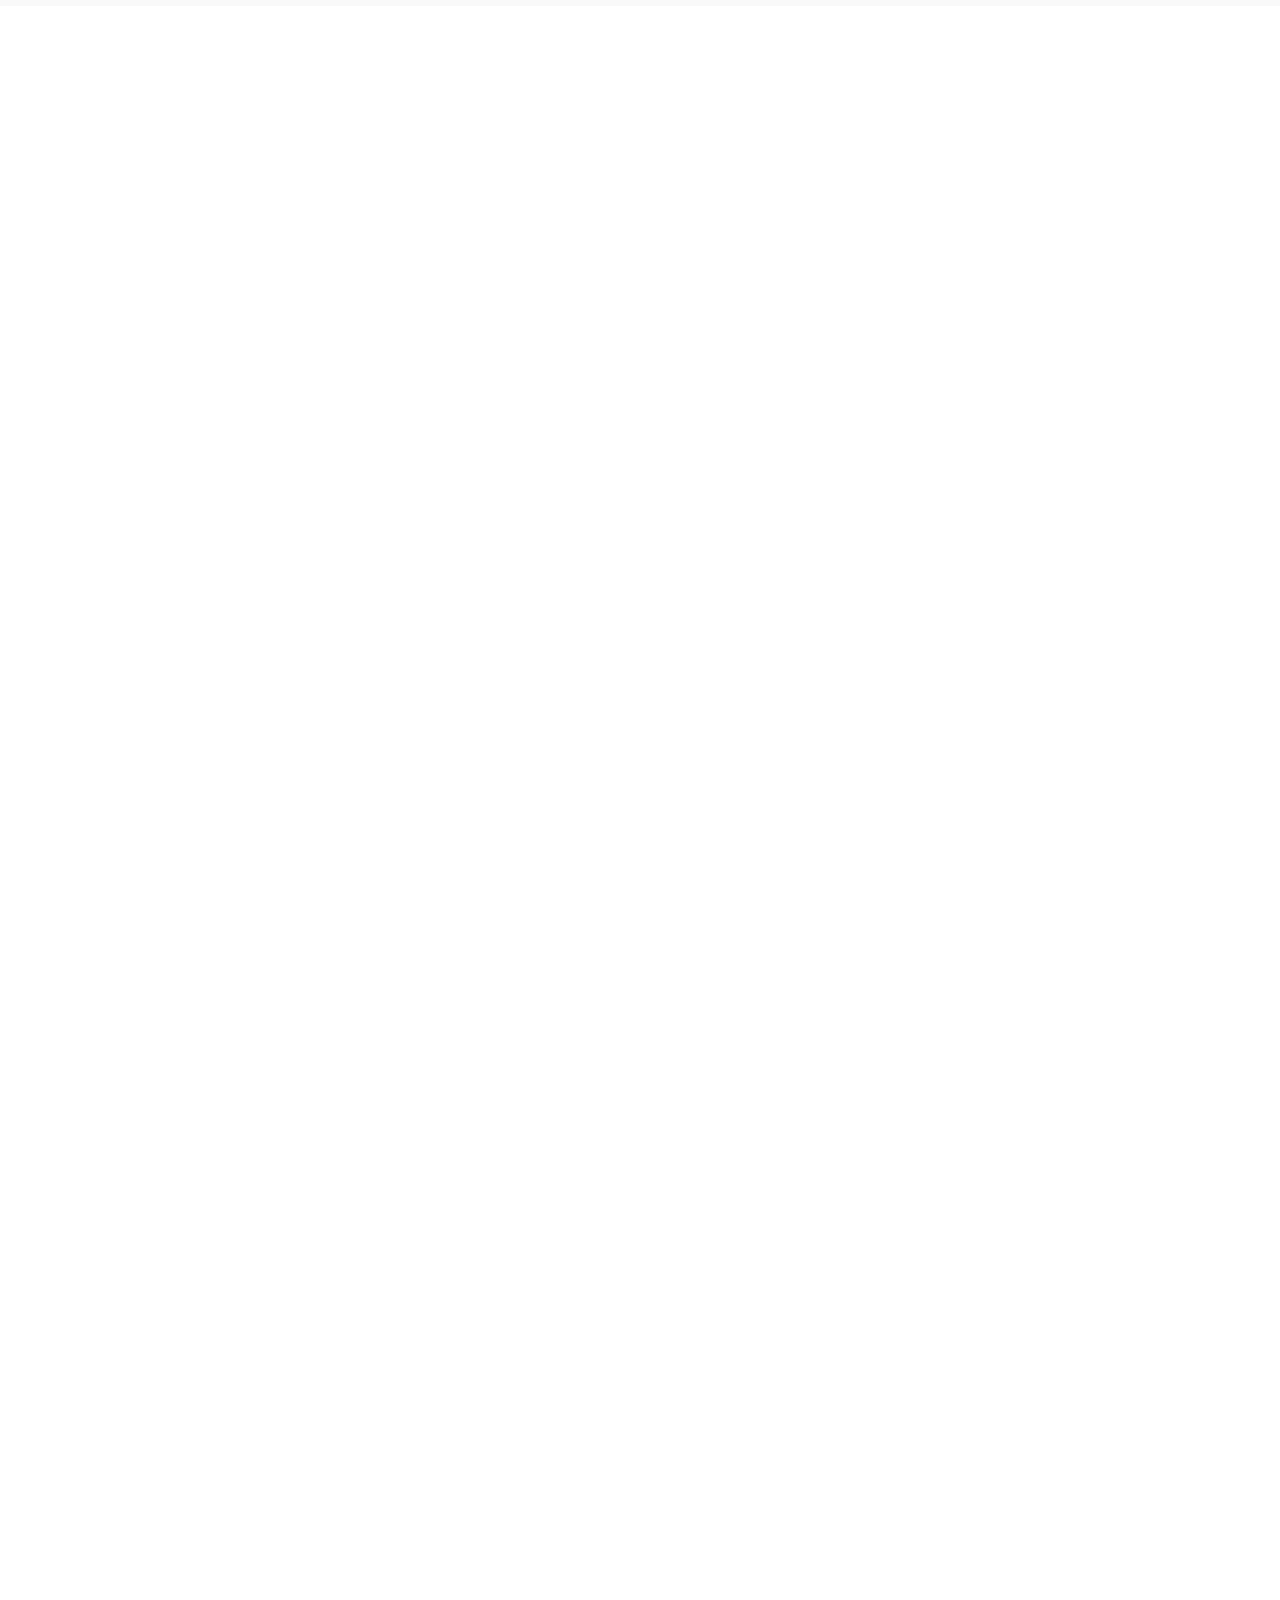
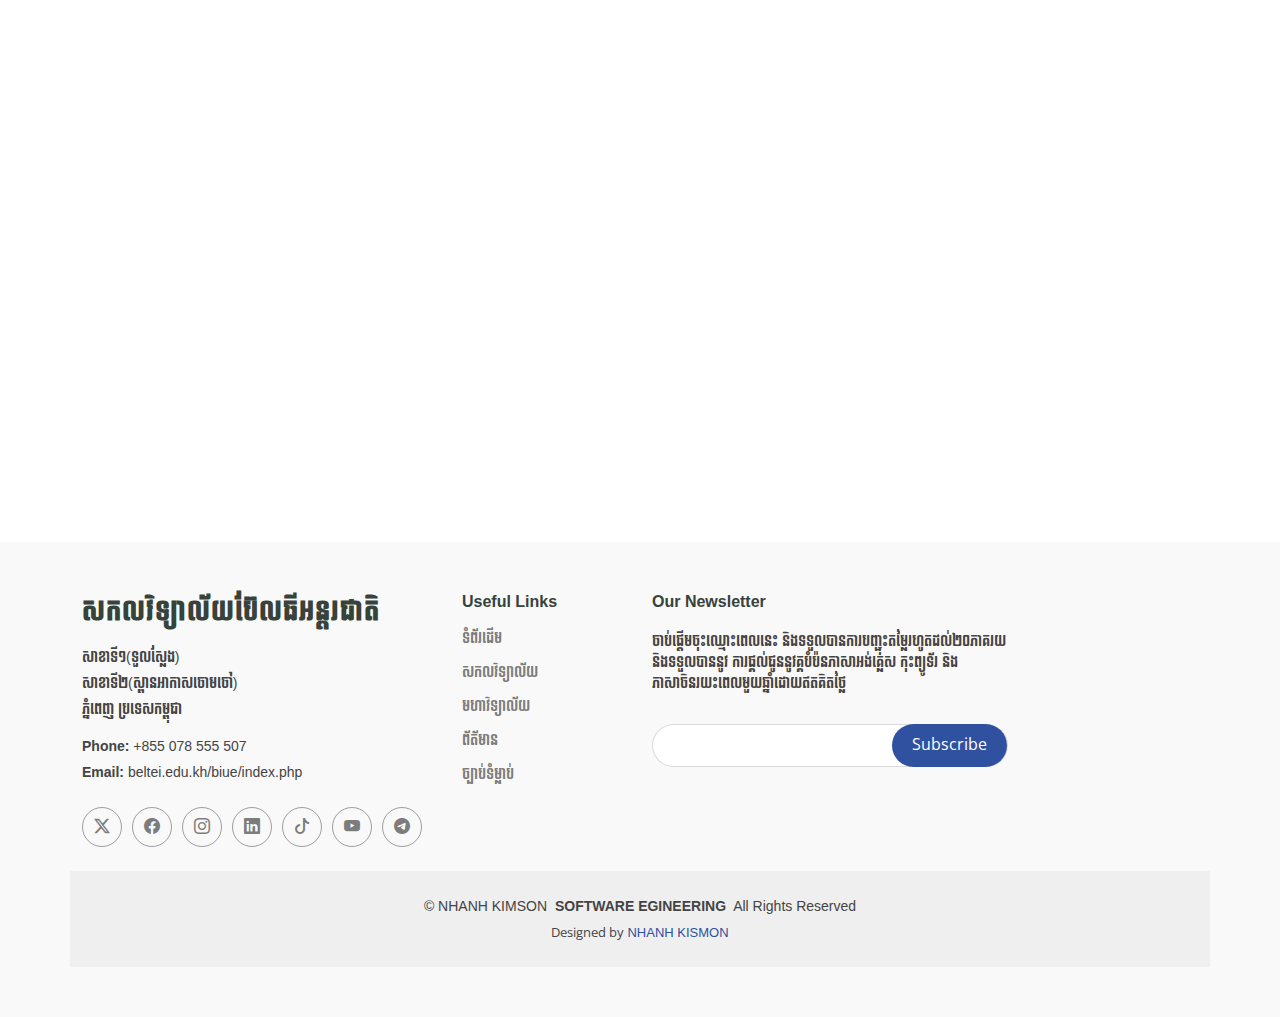
==== commit 4d1c943a: "3.0.1" ====
--- a/index.html
+++ b/index.html
@@ -3,7 +3,7 @@
   <head>
     <meta charset="utf-8" />
     <meta content="width=device-width, initial-scale=1.0" name="viewport" />
-    <title>Index - Mentor Bootstrap Template</title>
+    <title>សកលវិទ្យាល័យប៊ែលធីអន្ត​រជាតិ</title>
     <meta name="description" content="" />
     <meta name="keywords" content="" />
 
@@ -59,8 +59,7 @@
         class="container-fluid container-xl position-relative d-flex align-items-center"
       >
         <a href="index.html" class="logo d-flex align-items-center justify-content-center me-auto">
-          <!-- Uncomment the line below if you also wish to use an image logo -->
-          <!-- <img src="assets/img/logo.png" alt=""> -->
+  
           <img src="/assets/img/Logo_.png" alt="" />
           សកលវិទ្យាល័យប៊ែលធីអន្ត​រជាតិ
         </a>
@@ -73,7 +72,6 @@
             <li><a href="about.html">សកលវិទ្យាល័យ</a></li>
             <li><a href="courses.html">មហាវិទ្យាល័យ</a></li>
             <li><a href="events.html">ព័ត័មាន</a></li>
-            <li><a href="pricing.html">តម្លៃ</a></li>
             <li class="dropdown"><a href="#">អបរុំ</span><i class="bi bi-chevron-down toggle-dropdown"></i></a>
               <ul>
                 <li><a href="#">សាលាប៊ែលធីអន្ត​រជាតិ</a></li>
@@ -86,7 +84,7 @@
           <i class="mobile-nav-toggle d-xl-none bi bi-list"></i>
         </nav>
 
-        <a class="btn-getstarted" href="courses.html">​ចុះឈ្មោះ</a>
+        <a class="btn-getstarted" href="Login.html">​ចូលគណនី</a>
       </div>
     </header>
 
--- a/assets/css/main.css
+++ b/assets/css/main.css
@@ -14,7 +14,7 @@
 @import url('https://fonts.googleapis.com/css2?family=Bayon&family=Koulen&family=Poppins:ital,wght@0,100;0,200;0,300;0,400;0,500;0,600;0,700;0,800;0,900;1,100;1,200;1,300;1,400;1,500;1,600;1,700;1,800;1,900&display=swap');
 :root {
   --default-font: "Open Sans",  system-ui, -apple-system, "Segoe UI", Roboto, "Helvetica Neue", Arial, "Noto Sans", "Liberation Sans", sans-serif, "Apple Color Emoji", "Segoe UI Emoji", "Segoe UI Symbol", "Noto Color Emoji";
-  --heading-font: "Bayon",  sans-serif;
+  --heading-font: sans-serif,"Bayon";
   --nav-font: "Poppins",  sans-serif;
 }
 
@@ -80,7 +80,7 @@
   text-decoration: none;
 }
 p{
-  font-family: "Bayon";
+  font-family: sans-serif, "Bayon";
 }
 h1,
 h2,
